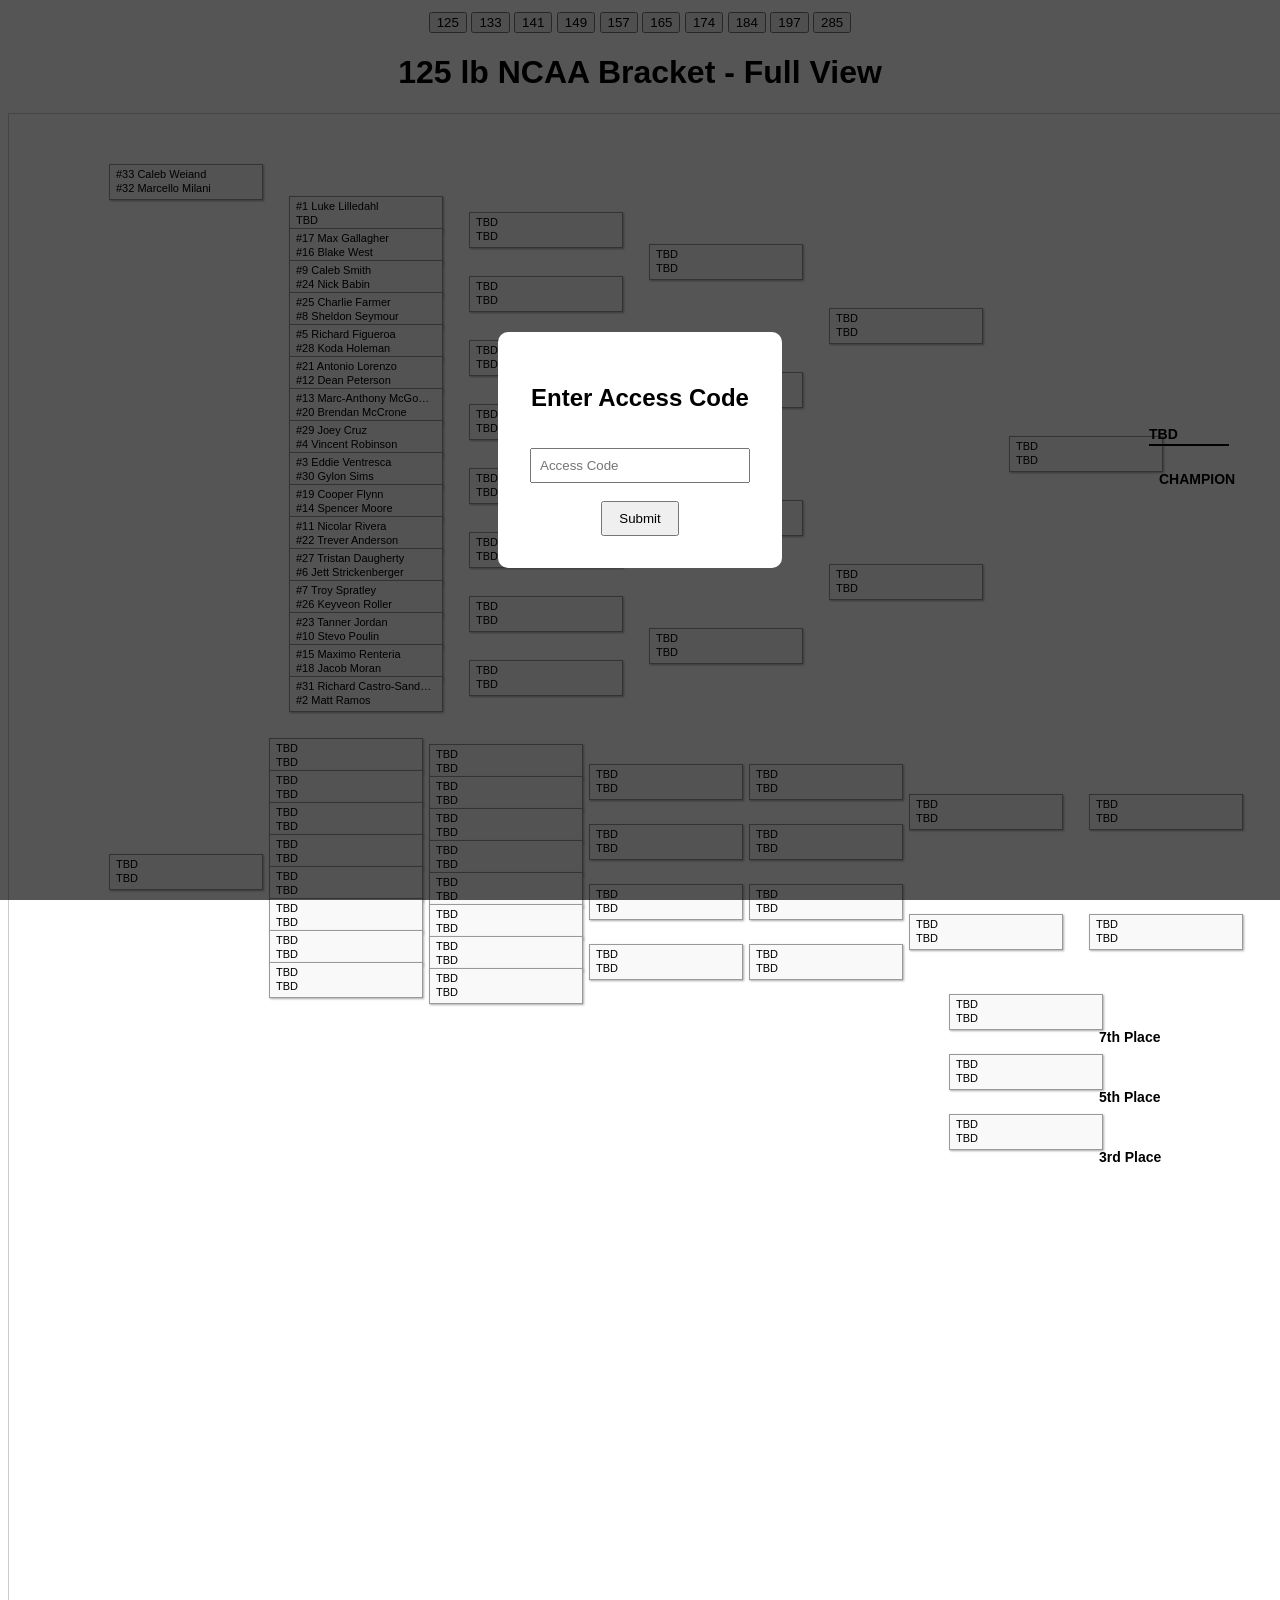
==== index.html @ 60bcccf5 "Add files via upload" ====
<!DOCTYPE html>
<html>
<head>
  <meta charset="utf-8"/>
  <title>NCAA Wrestling Bracket Viewer</title>
  <link href="style.css" rel="stylesheet"/>
  <link href="bracket.css" rel="stylesheet"/>
</head>
<body>
  <div id="weightSelector" style="text-align:center; margin: 12px 0;">
    <button data-weight="125">125</button>
    <button data-weight="133">133</button>
    <button data-weight="141">141</button>
    <button data-weight="149">149</button>
    <button data-weight="157">157</button>
    <button data-weight="165">165</button>
    <button data-weight="174">174</button>
    <button data-weight="184">184</button>
    <button data-weight="197">197</button>
    <button data-weight="285">285</button>
  </div>

  <h1 class="title" id="bracketTitle">125 lb NCAA Bracket - Full View</h1>
  <div class="bracket-grid" id="bracketGrid"></div>

<!-- PWA Setup -->
<link rel="manifest" href="./manifest.json" />
<script>
  if ('serviceWorker' in navigator) {
    navigator.serviceWorker.register('./service-worker.js');
  }
</script>


  <script src="html2pdf.bundle.min.js"></script>
  <script src="app.js"></script>

<!-- Access Lock Modal -->
<div id="accessModal" style="position:fixed;top:0;left:0;width:100%;height:100%;background:#000a;display:flex;align-items:center;justify-content:center;z-index:9999;">
  <div style="background:#fff;padding:2rem;border-radius:10px;text-align:center">
    <h2>Enter Access Code</h2>
    <input id="accessCodeInput" type="text" placeholder="Access Code" style="padding:0.5rem;margin-top:1rem;width:200px;" />
    <br><br>
    <button onclick="validateAccessCode()" style="padding:0.5rem 1rem;">Submit</button>
    <p id="accessError" style="color:red;display:none;margin-top:1rem;">Invalid Code</p>
  </div>
</div>

</body>
</html>
---- style.css ----
@media print{@page {size: landscape}}

.slot, .slotnohover { width: 80px; height: 6px; padding: 1px 3px 5px 3px; border: 1px solid #eaeaea; font: 10px Arial; background-color: #f0f0f0; margin-bottom: 2px;  }
.slot:hover { border: 1px solid #7ebee4; cursor: pointer; }
.c2, .c10 { margin-bottom: 23px }
.c3, .c9 { margin-bottom: 60px }
.c3b, .c9b { margin-top: 70px; margin-bottom: -10px }
.c4, .c8 { margin-bottom: 130px; }
.c5, .c7 { margin-top: 135px; }
.c6 { text-align: center  }
.c6 { float: left; margin-right:2px;  text-align: center  }

hr { color: #f00; border: 0; background-color: #ccc; height: 1px; width: 88px; margin-top: 3px; margin-bottom: 3px; }
.spacer15 { height: 15px; }
.spacer2 { height: 10px; }
.spacer180 { height: 155px; }

#col1 { float: left; }  
#col2, #col3, #col4, #col5, #col6, #col7, #col8, #col9, #col10, #col11 { margin-left: 5px; float: left; }
#col2, #col10 { position: relative; top:9px; }
#col3, #col9 { position: relative; top:27px; }
#col4, #col8 { position: relative; top:65px;  }
#col5, #col8 { margin-left: -65px; margin-right: 45px; z-index: 99; position: relative; }
#col8 { margin-right: 0px;}
#col7 { margin-left: 12px; position: relative; }
#col6 { margin-top: 40px; margin-left: -130px; margin-right: -100px; position: relative; top: 250px; z-index: 130; }

.vliner { border-right: 1px solid #ccc; }
.vlinel { border-left: 1px solid #ccc; }
#vlinec { background: url('../img/vlinec.gif') repeat-y center;}

.winner { border: 1px solid #999; }
.winner:hover { border: 1px solid #999; cursor: auto; }

#thetitle { font: bold 18px Arial; position: absolute; text-align: center; left: 350px; top: -10px; z-index: 101 }
#thetitle p.instruct { font: italic 11px Arial; color: #666; margin-top: -15px }
#printbtn { padding: 5px; background-color: #000; color: #fff; font: 12px Arial; width: 80px; border-radius: 5px; margin-left: auto; margin-right: auto; }
#printbtn:hover { background-color: #666; cursor: pointer; }

#firstfour { width: 885px; border-top: 1px dotted #CCC; padding-top: 5px; position: relative; z-index: 110 }
#firstfour .title { font: bold 13px Arial; text-align: center; margin: 0 0 5px 0;}
#firstfour .subtitle { font: 10px Arial; margin: 0 0 3px 4px; color: #999;}
.ffmodule { float: left; border-right: 1px dotted #ccc; padding-right: 10px; margin-right: 10px; }
.ffcol1 { float: left; }
.ffcol2 { float: left; margin: 8px 0 0 5px }

.rlabel { position: absolute; font: bold 13px Arial; color: #999;}
#r1 { top: 142px; left: 215px; }
#r2 { top: 450px; left: 215px; }
#r3 { top: 142px; left: 620px; }
#r4 { top: 450px; left: 620px; }

#c4s1 { z-index: 200; position: relative; }
#c4s2 { z-index: 201; position: relative; }
#c4s3 { z-index: 202; position: relative; }
#c4s4 { z-index: 203; position: relative; }
#c7s1 { z-index: 204; position: relative; }
#c7s2 { z-index: 205; position: relative; }
#c8s1 { z-index: 206; position: relative; }
#c8s2 { z-index: 207; position: relative; }
#c8s3 { z-index: 208; position: relative; }
#c8s4 { z-index: 209; position: relative; }

.rdate { font: 9px Arial; color: #999; margin-bottom: 3px }
/* --- MOBILE PATCH START --- */
@media (max-width: 768px) {
  #bracketGrid {
    width: 100%;
    overflow-x: auto;
    transform: scale(0.75);
    transform-origin: top left;
    padding-bottom: 100px;
  }

  .match {
    font-size: 12px !important;
    padding: 2px 4px !important;
    width: 140px !important;
  }

  .wrestler {
    padding: 4px !important;
    font-size: 12px !important;
  }

  #weightSelector {
    display: flex;
    flex-wrap: wrap;
    justify-content: center;
    position: sticky;
    top: 0;
    background-color: #fff;
    z-index: 1000;
    padding: 5px;
  }

  #thetitle {
    font-size: 16px;
    text-align: center;
    position: static;
    margin: 10px auto;
  }

  .placement-label {
    font-size: 12px !important;
  }
}
/* --- MOBILE PATCH END --- */
---- bracket.css ----
body {
  font-family: Arial, sans-serif;
}
.title {
  text-align: center;
}
.bracket-grid {
  position: relative;
  width: 1400px;
  height: 1800px;
  margin: auto;
  border: 1px solid #ccc;
}
.match {
  position: absolute;
  background: #f9f9f9;
  width: 140px;
  padding: 3px 6px;
  font-size: 11px;
  border: 1px solid #999;
  box-shadow: 1px 1px 2px #aaa;
}
.match .wrestler {
  margin-bottom: 2px;
}
.match.prelim {
  border-style: dashed;
  background: #fffbe6;
}
.match.placement {
  background: #e6f4ff;
  border-color: #0077cc;
}

.label {
  position: absolute;
  font-weight: bold;
  font-size: 12px;
}
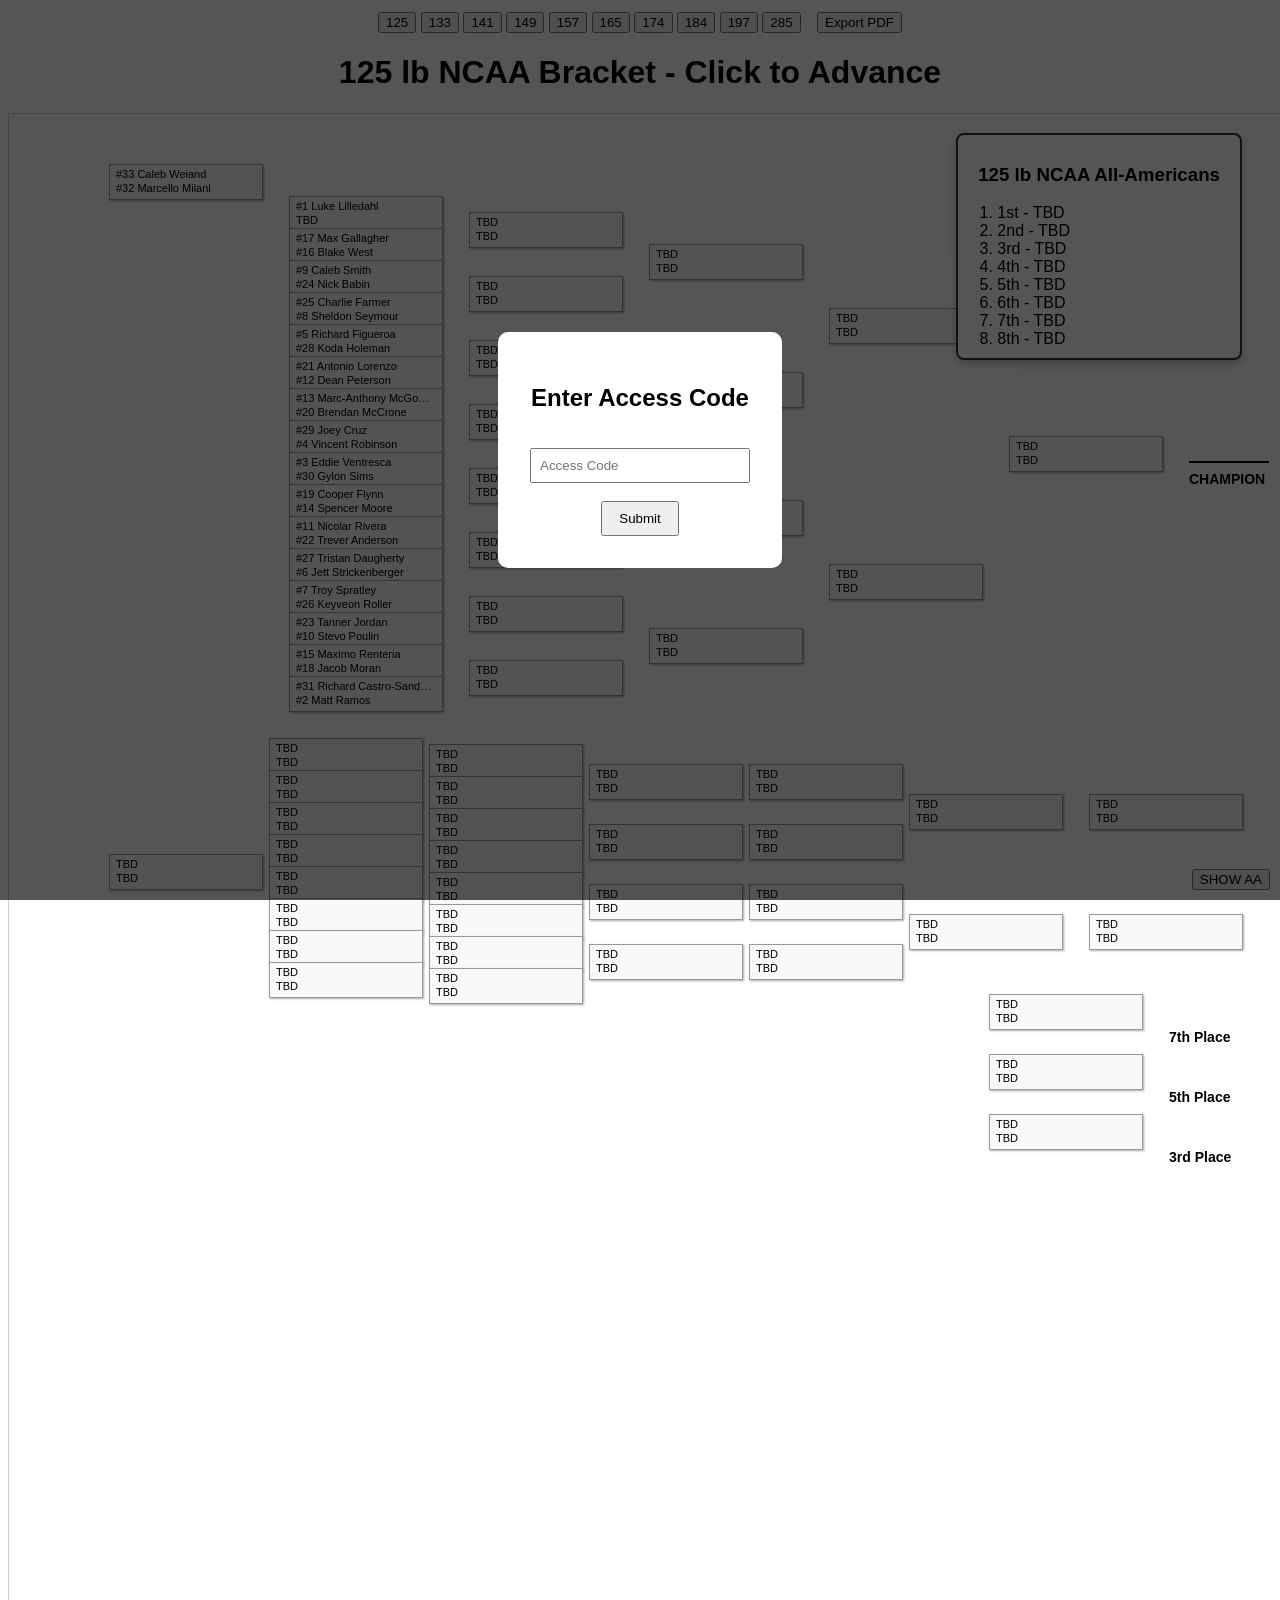
==== commit d24abe11: "Add files via upload" ====
--- a/index.html
+++ b/index.html
@@ -2,12 +2,27 @@
 <html>
 <head>
   <meta charset="utf-8"/>
+<meta name="viewport" content="width=device-width, initial-scale=1.0">
   <title>NCAA Wrestling Bracket Viewer</title>
   <link href="style.css" rel="stylesheet"/>
   <link href="bracket.css" rel="stylesheet"/>
+  <style>
+    @media print {
+      #bracketGrid {
+        width: 16.8in;
+        height: 10.5in;
+        overflow: hidden;
+      }
+      .match {
+        break-inside: avoid;
+      }
+    }
+  </style>
 </head>
 <body>
   <div id="weightSelector" style="text-align:center; margin: 12px 0;">
+<button onclick="debugAAUpdate()" style='position:fixed;bottom:10px;right:10px;z-index:9999'>SHOW AA</button>
+
     <button data-weight="125">125</button>
     <button data-weight="133">133</button>
     <button data-weight="141">141</button>
@@ -18,33 +33,94 @@
     <button data-weight="184">184</button>
     <button data-weight="197">197</button>
     <button data-weight="285">285</button>
+    <button onclick="exportBracketPDF()" style="margin-left: 12px;">Export PDF</button>
   </div>
 
   <h1 class="title" id="bracketTitle">125 lb NCAA Bracket - Full View</h1>
+  <div id="pdfWrapper" style="position: relative; width: 100%;">
   <div class="bracket-grid" id="bracketGrid"></div>
 
-<!-- PWA Setup -->
-<link rel="manifest" href="./manifest.json" />
-<script>
-  if ('serviceWorker' in navigator) {
-    navigator.serviceWorker.register('./service-worker.js');
+  <div id="allAmericanBox" style="
+    position: absolute;
+    top: 20px;
+    right: 30px;
+    background: #fff;
+    border: 2px solid #333;
+    border-radius: 8px;
+    padding: 10px 20px;
+    box-shadow: 0 4px 8px rgba(0,0,0,0.2);
+    font-family: sans-serif;
+    display: none;
+    z-index: 1000;">
+    <h3 id="aaTitle">NCAA All-Americans</h3>
+    <ol id="aaList" style="margin: 0; padding-left: 1.2rem;">
+      <li>1st - TBD</li>
+      <li>2nd - TBD</li>
+      <li>3rd - TBD</li>
+      <li>4th - TBD</li>
+      <li>5th - TBD</li>
+      <li>6th - TBD</li>
+      <li>7th - TBD</li>
+      <li>8th - TBD</li>
+    </ol>
+  </div>
+</div>
+
+
+  <!-- PWA Setup -->
+  <link rel="manifest" href="./manifest.json" />
+  <script>
+    if ('serviceWorker' in navigator) {
+      navigator.serviceWorker.register('./service-worker.js');
+    }
+  </script>
+
+  <script src="html2pdf.bundle.min.js"></script>
+  <script src="app.js"></script>
+  <script>
+  function exportBracketPDF() {
+    const pdfWrapper = document.getElementById('pdfWrapper');
+    const aaBox = document.getElementById('allAmericanBox');
+
+    // Ensure AA box is visible during export
+    const wasHidden = aaBox.style.display === 'none';
+    if (wasHidden) aaBox.style.display = 'block';
+
+    // Scale wrapper for export layout
+    pdfWrapper.style.width = '16.8in';
+    pdfWrapper.style.height = '10.5in';
+    pdfWrapper.style.transform = 'scale(0.9)';
+    pdfWrapper.style.transformOrigin = 'top left';
+
+    const opt = {
+      margin: [0, 0, 0, 0],
+      filename: document.getElementById('bracketTitle').innerText.replace(/ /g, '_') + '.pdf',
+      image: { type: 'jpeg', quality: 0.95 },
+      html2canvas: { scale: 2, useCORS: true, allowTaint: true, scrollY: 0 },
+      jsPDF: { unit: 'in', format: [17, 11], orientation: 'landscape' }
+    };
+
+    html2pdf().set(opt).from(pdfWrapper).save().then(() => {
+      // Restore original styles
+      pdfWrapper.style.transform = '';
+      pdfWrapper.style.transformOrigin = '';
+      pdfWrapper.style.width = '';
+      pdfWrapper.style.height = '';
+      if (wasHidden) aaBox.style.display = 'none';
+    });
   }
 </script>
 
 
-  <script src="html2pdf.bundle.min.js"></script>
-  <script src="app.js"></script>
-
-<!-- Access Lock Modal -->
-<div id="accessModal" style="position:fixed;top:0;left:0;width:100%;height:100%;background:#000a;display:flex;align-items:center;justify-content:center;z-index:9999;">
-  <div style="background:#fff;padding:2rem;border-radius:10px;text-align:center">
-    <h2>Enter Access Code</h2>
-    <input id="accessCodeInput" type="text" placeholder="Access Code" style="padding:0.5rem;margin-top:1rem;width:200px;" />
-    <br><br>
-    <button onclick="validateAccessCode()" style="padding:0.5rem 1rem;">Submit</button>
-    <p id="accessError" style="color:red;display:none;margin-top:1rem;">Invalid Code</p>
+  <!-- Access Lock Modal -->
+  <div id="accessModal" style="position:fixed;top:0;left:0;width:100%;height:100%;background:#000a;display:flex;align-items:center;justify-content:center;z-index:9999;">
+    <div style="background:#fff;padding:2rem;border-radius:10px;text-align:center">
+      <h2>Enter Access Code</h2>
+      <input id="accessCodeInput" type="text" placeholder="Access Code" style="padding:0.5rem;margin-top:1rem;width:200px;" />
+      <br><br>
+      <button onclick="validateAccessCode()" style="padding:0.5rem 1rem;">Submit</button>
+      <p id="accessError" style="color:red;display:none;margin-top:1rem;">Invalid Code</p>
+    </div>
   </div>
-</div>
-
 </body>
 </html>
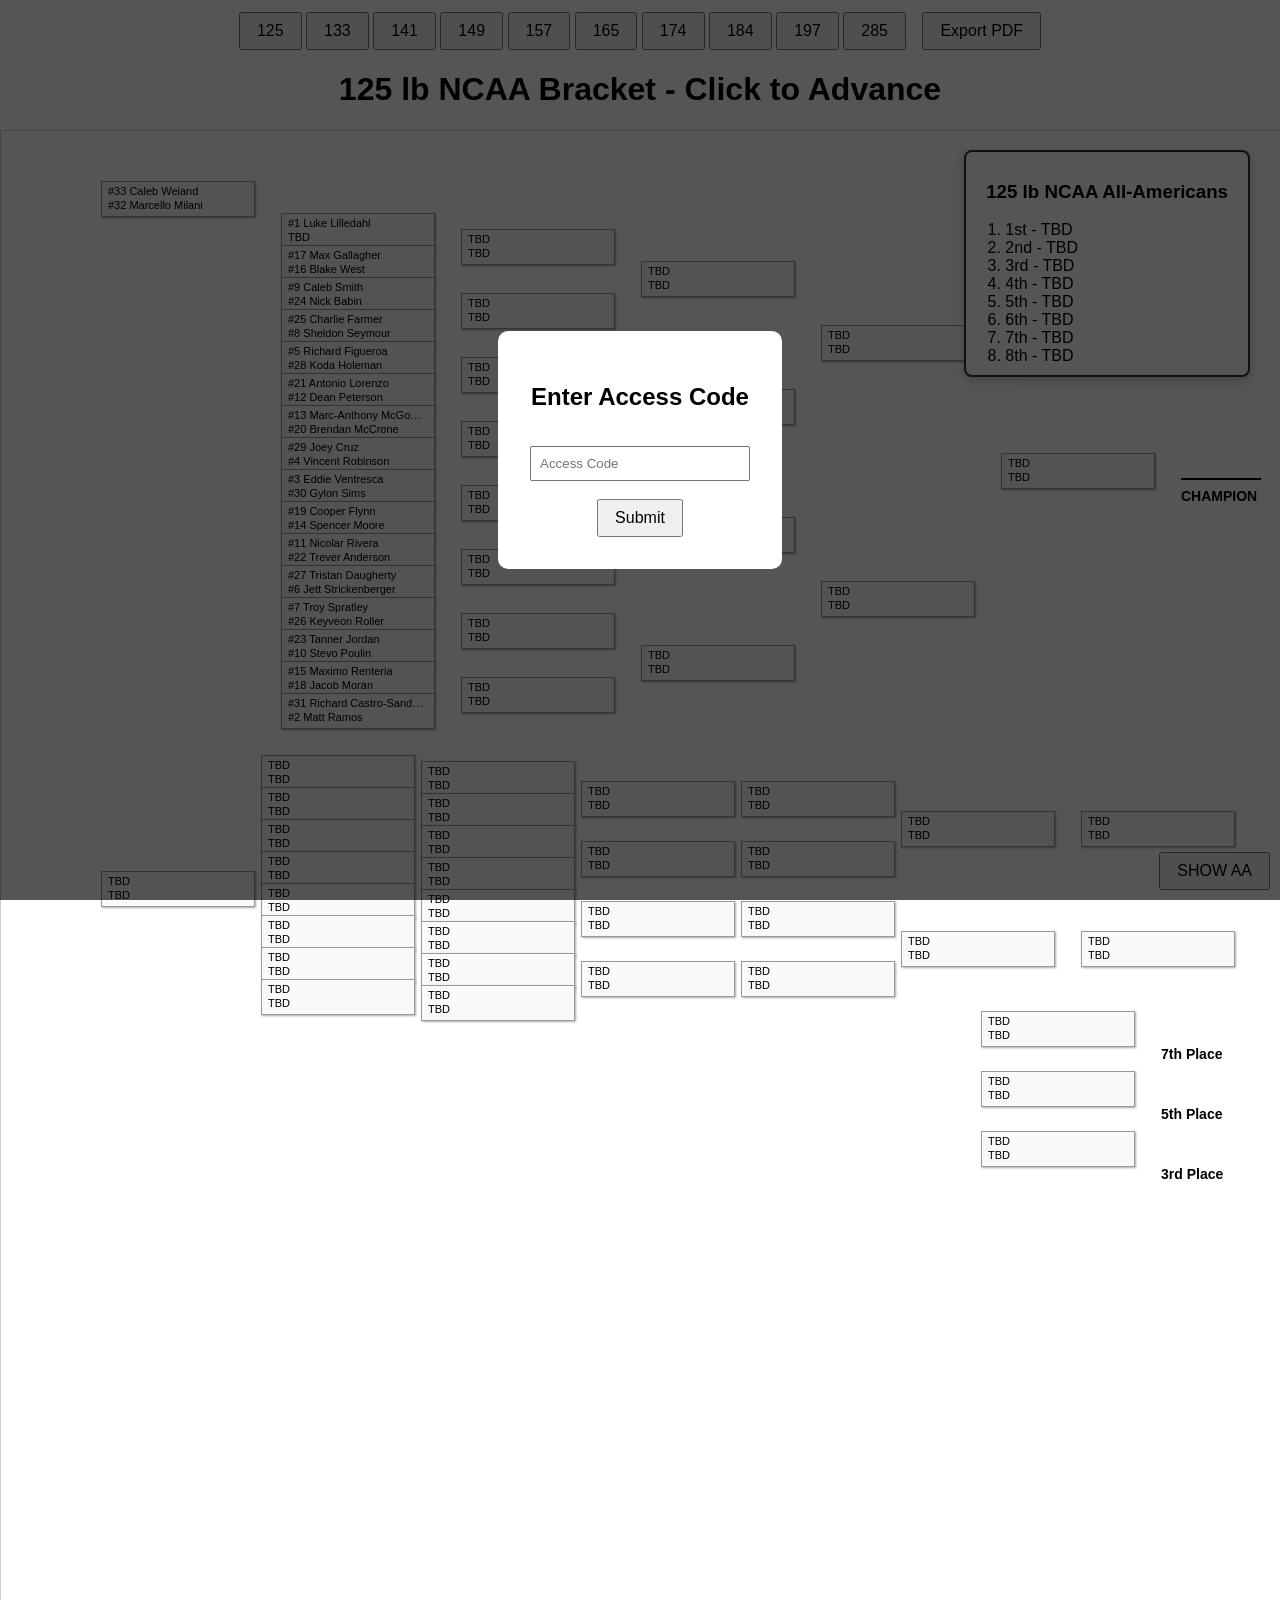
==== commit 0a7bbe6a: "Add files via upload" ====
--- a/index.html
+++ b/index.html
@@ -1,126 +1,152 @@
+
 <!DOCTYPE html>
-<html>
+<html lang="en">
 <head>
-  <meta charset="utf-8"/>
-<meta name="viewport" content="width=device-width, initial-scale=1.0">
-  <title>NCAA Wrestling Bracket Viewer</title>
-  <link href="style.css" rel="stylesheet"/>
-  <link href="bracket.css" rel="stylesheet"/>
-  <style>
-    @media print {
-      #bracketGrid {
-        width: 16.8in;
-        height: 10.5in;
-        overflow: hidden;
-      }
-      .match {
-        break-inside: avoid;
-      }
-    }
-  </style>
+    <meta charset="UTF-8">
+    <meta name="viewport" content="width=device-width, initial-scale=1.0">
+    <title>NCAA Wrestling Bracket Viewer</title>
+    <link rel="stylesheet" href="style.css">
+    <link rel="stylesheet" href="bracket.css">
+    <style>
+        @media print {
+            #bracketGrid {
+                width: 16.8in;
+                height: 10.5in;
+                overflow: hidden;
+            }
+            .match {
+                break-inside: avoid;
+            }
+        }
+        @media (max-width: 600px) {
+            body {
+                font-size: 14px;
+            }
+            .title {
+                font-size: 1.5rem;
+            }
+            button {
+                font-size: 1rem;
+                padding: 0.5rem 1rem;
+            }
+            #bracketGrid {
+                width: 100%;
+                height: auto;
+            }
+            #allAmericanBox {
+                width: 90%;
+                right: 5%;
+                top: 10px;
+                padding: 10px;
+            }
+            #accessModal div {
+                width: 90%;
+                padding: 1rem;
+            }
+            #accessCodeInput {
+                width: 100%;
+            }
+        }
+    </style>
 </head>
 <body>
-  <div id="weightSelector" style="text-align:center; margin: 12px 0;">
-<button onclick="debugAAUpdate()" style='position:fixed;bottom:10px;right:10px;z-index:9999'>SHOW AA</button>
+    <div id="weightSelector" style="text-align:center; margin: 12px 0;">
+        <button onclick="debugAAUpdate()" style='position:fixed;bottom:10px;right:10px;z-index:9999'>SHOW AA</button>
+        <button data-weight="125">125</button>
+        <button data-weight="133">133</button>
+        <button data-weight="141">141</button>
+        <button data-weight="149">149</button>
+        <button data-weight="157">157</button>
+        <button data-weight="165">165</button>
+        <button data-weight="174">174</button>
+        <button data-weight="184">184</button>
+        <button data-weight="197">197</button>
+        <button data-weight="285">285</button>
+        <button onclick="exportBracketPDF()" style="margin-left: 12px;">Export PDF</button>
+    </div>
 
-    <button data-weight="125">125</button>
-    <button data-weight="133">133</button>
-    <button data-weight="141">141</button>
-    <button data-weight="149">149</button>
-    <button data-weight="157">157</button>
-    <button data-weight="165">165</button>
-    <button data-weight="174">174</button>
-    <button data-weight="184">184</button>
-    <button data-weight="197">197</button>
-    <button data-weight="285">285</button>
-    <button onclick="exportBracketPDF()" style="margin-left: 12px;">Export PDF</button>
-  </div>
+    <h1 class="title" id="bracketTitle">125 lb NCAA Bracket - Full View</h1>
+    <div id="pdfWrapper" style="position: relative; width: 100%;">
+        <div class="bracket-grid" id="bracketGrid"></div>
+        <div id="allAmericanBox" style="
+            position: absolute;
+            top: 20px;
+            right: 30px;
+            background: #fff;
+            border: 2px solid #333;
+            border-radius: 8px;
+            padding: 10px 20px;
+            box-shadow: 0 4px 8px rgba(0,0,0,0.2);
+            font-family: sans-serif;
+            display: none;
+            z-index: 1000;">
+            <h3 id="aaTitle">NCAA All-Americans</h3>
+            <ol id="aaList" style="margin: 0; padding-left: 1.2rem;">
+                <li>1st - TBD</li>
+                <li>2nd - TBD</li>
+                <li>3rd - TBD</li>
+                <li>4th - TBD</li>
+                <li>5th - TBD</li>
+                <li>6th - TBD</li>
+                <li>7th - TBD</li>
+                <li>8th - TBD</li>
+            </ol>
+        </div>
+    </div>
 
-  <h1 class="title" id="bracketTitle">125 lb NCAA Bracket - Full View</h1>
-  <div id="pdfWrapper" style="position: relative; width: 100%;">
-  <div class="bracket-grid" id="bracketGrid"></div>
+    <!-- PWA Setup -->
+    <link rel="manifest" href="./manifest.json" />
+    <script>
+        if ('serviceWorker' in navigator) {
+            navigator.serviceWorker.register('./service-worker.js');
+        }
+    </script>
 
-  <div id="allAmericanBox" style="
-    position: absolute;
-    top: 20px;
-    right: 30px;
-    background: #fff;
-    border: 2px solid #333;
-    border-radius: 8px;
-    padding: 10px 20px;
-    box-shadow: 0 4px 8px rgba(0,0,0,0.2);
-    font-family: sans-serif;
-    display: none;
-    z-index: 1000;">
-    <h3 id="aaTitle">NCAA All-Americans</h3>
-    <ol id="aaList" style="margin: 0; padding-left: 1.2rem;">
-      <li>1st - TBD</li>
-      <li>2nd - TBD</li>
-      <li>3rd - TBD</li>
-      <li>4th - TBD</li>
-      <li>5th - TBD</li>
-      <li>6th - TBD</li>
-      <li>7th - TBD</li>
-      <li>8th - TBD</li>
-    </ol>
-  </div>
-</div>
+    <script src="html2pdf.bundle.min.js"></script>
+    <script src="app.js?v=20250529"></script>
+    <script>
+        function exportBracketPDF() {
+            const pdfWrapper = document.getElementById('pdfWrapper');
+            const aaBox = document.getElementById('allAmericanBox');
 
+            // Ensure AA box is visible during export
+            const wasHidden = aaBox.style.display === 'none';
+            if (wasHidden) aaBox.style.display = 'block';
 
-  <!-- PWA Setup -->
-  <link rel="manifest" href="./manifest.json" />
-  <script>
-    if ('serviceWorker' in navigator) {
-      navigator.serviceWorker.register('./service-worker.js');
-    }
-  </script>
+            // Scale wrapper for export layout
+            pdfWrapper.style.width = '16.8in';
+            pdfWrapper.style.height = '10.5in';
+            pdfWrapper.style.transform = 'scale(0.9)';
+            pdfWrapper.style.transformOrigin = 'top left';
 
-  <script src="html2pdf.bundle.min.js"></script>
-  <script src="app.js"></script>
-  <script>
-  function exportBracketPDF() {
-    const pdfWrapper = document.getElementById('pdfWrapper');
-    const aaBox = document.getElementById('allAmericanBox');
+            const opt = {
+                margin: [0, 0, 0, 0],
+                filename: document.getElementById('bracketTitle').innerText.replace(/ /g, '_') + '.pdf',
+                image: { type: 'jpeg', quality: 0.95 },
+                html2canvas: { scale: 2, useCORS: true, allowTaint: true, scrollY: 0 },
+                jsPDF: { unit: 'in', format: [17, 11], orientation: 'landscape' }
+            };
 
-    // Ensure AA box is visible during export
-    const wasHidden = aaBox.style.display === 'none';
-    if (wasHidden) aaBox.style.display = 'block';
+            html2pdf().set(opt).from(pdfWrapper).save().then(() => {
+                // Restore original styles
+                pdfWrapper.style.transform = '';
+                pdfWrapper.style.transformOrigin = '';
+                pdfWrapper.style.width = '';
+                pdfWrapper.style.height = '';
+                if (wasHidden) aaBox.style.display = 'none';
+            });
+        }
+    </script>
 
-    // Scale wrapper for export layout
-    pdfWrapper.style.width = '16.8in';
-    pdfWrapper.style.height = '10.5in';
-    pdfWrapper.style.transform = 'scale(0.9)';
-    pdfWrapper.style.transformOrigin = 'top left';
-
-    const opt = {
-      margin: [0, 0, 0, 0],
-      filename: document.getElementById('bracketTitle').innerText.replace(/ /g, '_') + '.pdf',
-      image: { type: 'jpeg', quality: 0.95 },
-      html2canvas: { scale: 2, useCORS: true, allowTaint: true, scrollY: 0 },
-      jsPDF: { unit: 'in', format: [17, 11], orientation: 'landscape' }
-    };
-
-    html2pdf().set(opt).from(pdfWrapper).save().then(() => {
-      // Restore original styles
-      pdfWrapper.style.transform = '';
-      pdfWrapper.style.transformOrigin = '';
-      pdfWrapper.style.width = '';
-      pdfWrapper.style.height = '';
-      if (wasHidden) aaBox.style.display = 'none';
-    });
-  }
-</script>
-
-
-  <!-- Access Lock Modal -->
-  <div id="accessModal" style="position:fixed;top:0;left:0;width:100%;height:100%;background:#000a;display:flex;align-items:center;justify-content:center;z-index:9999;">
-    <div style="background:#fff;padding:2rem;border-radius:10px;text-align:center">
-      <h2>Enter Access Code</h2>
-      <input id="accessCodeInput" type="text" placeholder="Access Code" style="padding:0.5rem;margin-top:1rem;width:200px;" />
-      <br><br>
-      <button onclick="validateAccessCode()" style="padding:0.5rem 1rem;">Submit</button>
-      <p id="accessError" style="color:red;display:none;margin-top:1rem;">Invalid Code</p>
+    <!-- Access Lock Modal -->
+    <div id="accessModal" style="position:fixed;top:0;left:0;width:100%;height:100%;background:#000a;display:flex;align-items:center;justify-content:center;z-index:9999;">
+        <div style="background:#fff;padding:2rem;border-radius:10px;text-align:center">
+            <h2>Enter Access Code</h2>
+            <input id="accessCodeInput" type="text" placeholder="Access Code" style="padding:0.5rem;margin-top:1rem;width:200px;" />
+            <br><br>
+            <button onclick="validateAccessCode()" style="padding:0.5rem 1rem;">Submit</button>
+            <p id="accessError" style="color:red;display:none;margin-top:1rem;">Invalid Code</p>
+        </div>
     </div>
-  </div>
 </body>
 </html>
--- a/style.css
+++ b/style.css
@@ -1,109 +1,69 @@
 
-@media print{@page {size: landscape}}
+body {
+    font-family: Arial, sans-serif;
+    margin: 0;
+    padding: 0;
+    box-sizing: border-box;
+}
 
-.slot, .slotnohover { width: 80px; height: 6px; padding: 1px 3px 5px 3px; border: 1px solid #eaeaea; font: 10px Arial; background-color: #f0f0f0; margin-bottom: 2px;  }
-.slot:hover { border: 1px solid #7ebee4; cursor: pointer; }
-.c2, .c10 { margin-bottom: 23px }
-.c3, .c9 { margin-bottom: 60px }
-.c3b, .c9b { margin-top: 70px; margin-bottom: -10px }
-.c4, .c8 { margin-bottom: 130px; }
-.c5, .c7 { margin-top: 135px; }
-.c6 { text-align: center  }
-.c6 { float: left; margin-right:2px;  text-align: center  }
+.container {
+    display: flex;
+    flex-direction: column;
+    align-items: center;
+    width: 100%;
+    padding: 1rem;
+}
 
-hr { color: #f00; border: 0; background-color: #ccc; height: 1px; width: 88px; margin-top: 3px; margin-bottom: 3px; }
-.spacer15 { height: 15px; }
-.spacer2 { height: 10px; }
-.spacer180 { height: 155px; }
+header, main, footer {
+    width: 100%;
+    max-width: 1200px;
+    margin: 0 auto;
+    padding: 1rem;
+}
 
-#col1 { float: left; }  
-#col2, #col3, #col4, #col5, #col6, #col7, #col8, #col9, #col10, #col11 { margin-left: 5px; float: left; }
-#col2, #col10 { position: relative; top:9px; }
-#col3, #col9 { position: relative; top:27px; }
-#col4, #col8 { position: relative; top:65px;  }
-#col5, #col8 { margin-left: -65px; margin-right: 45px; z-index: 99; position: relative; }
-#col8 { margin-right: 0px;}
-#col7 { margin-left: 12px; position: relative; }
-#col6 { margin-top: 40px; margin-left: -130px; margin-right: -100px; position: relative; top: 250px; z-index: 130; }
+header h1 {
+    font-size: 2rem;
+    text-align: center;
+}
 
-.vliner { border-right: 1px solid #ccc; }
-.vlinel { border-left: 1px solid #ccc; }
-#vlinec { background: url('../img/vlinec.gif') repeat-y center;}
+main {
+    display: flex;
+    flex-direction: column;
+    align-items: center;
+}
 
-.winner { border: 1px solid #999; }
-.winner:hover { border: 1px solid #999; cursor: auto; }
+.bracket {
+    width: 100%;
+    margin-bottom: 2rem;
+}
 
-#thetitle { font: bold 18px Arial; position: absolute; text-align: center; left: 350px; top: -10px; z-index: 101 }
-#thetitle p.instruct { font: italic 11px Arial; color: #666; margin-top: -15px }
-#printbtn { padding: 5px; background-color: #000; color: #fff; font: 12px Arial; width: 80px; border-radius: 5px; margin-left: auto; margin-right: auto; }
-#printbtn:hover { background-color: #666; cursor: pointer; }
+.controls {
+    display: flex;
+    gap: 1rem;
+}
 
-#firstfour { width: 885px; border-top: 1px dotted #CCC; padding-top: 5px; position: relative; z-index: 110 }
-#firstfour .title { font: bold 13px Arial; text-align: center; margin: 0 0 5px 0;}
-#firstfour .subtitle { font: 10px Arial; margin: 0 0 3px 4px; color: #999;}
-.ffmodule { float: left; border-right: 1px dotted #ccc; padding-right: 10px; margin-right: 10px; }
-.ffcol1 { float: left; }
-.ffcol2 { float: left; margin: 8px 0 0 5px }
+button {
+    font-size: 1rem;
+    padding: 0.5rem 1rem;
+    cursor: pointer;
+}
 
-.rlabel { position: absolute; font: bold 13px Arial; color: #999;}
-#r1 { top: 142px; left: 215px; }
-#r2 { top: 450px; left: 215px; }
-#r3 { top: 142px; left: 620px; }
-#r4 { top: 450px; left: 620px; }
+footer p {
+    text-align: center;
+    font-size: 0.875rem;
+}
 
-#c4s1 { z-index: 200; position: relative; }
-#c4s2 { z-index: 201; position: relative; }
-#c4s3 { z-index: 202; position: relative; }
-#c4s4 { z-index: 203; position: relative; }
-#c7s1 { z-index: 204; position: relative; }
-#c7s2 { z-index: 205; position: relative; }
-#c8s1 { z-index: 206; position: relative; }
-#c8s2 { z-index: 207; position: relative; }
-#c8s3 { z-index: 208; position: relative; }
-#c8s4 { z-index: 209; position: relative; }
+@media (max-width: 600px) {
+    header h1 {
+        font-size: 1.5rem;
+    }
 
-.rdate { font: 9px Arial; color: #999; margin-bottom: 3px }
-/* --- MOBILE PATCH START --- */
-@media (max-width: 768px) {
-  #bracketGrid {
-    width: 100%;
-    overflow-x: auto;
-    transform: scale(0.75);
-    transform-origin: top left;
-    padding-bottom: 100px;
-  }
+    button {
+        font-size: 0.875rem;
+        padding: 0.5rem;
+    }
 
-  .match {
-    font-size: 12px !important;
-    padding: 2px 4px !important;
-    width: 140px !important;
-  }
-
-  .wrestler {
-    padding: 4px !important;
-    font-size: 12px !important;
-  }
-
-  #weightSelector {
-    display: flex;
-    flex-wrap: wrap;
-    justify-content: center;
-    position: sticky;
-    top: 0;
-    background-color: #fff;
-    z-index: 1000;
-    padding: 5px;
-  }
-
-  #thetitle {
-    font-size: 16px;
-    text-align: center;
-    position: static;
-    margin: 10px auto;
-  }
-
-  .placement-label {
-    font-size: 12px !important;
-  }
+    footer p {
+        font-size: 0.75rem;
+    }
 }
-/* --- MOBILE PATCH END --- */
--- a/bracket.css
+++ b/bracket.css
@@ -38,3 +38,34 @@
   font-weight: bold;
   font-size: 12px;
 }
+.allAmericanBlock {
+  position: absolute;
+  top: 20px;
+  right: 40px;
+  width: 220px;
+  background: #fff;
+  border: 2px solid #000;
+  box-shadow: 4px 4px 10px rgba(0,0,0,0.1);
+  padding: 1rem;
+  border-radius: 8px;
+  font-family: sans-serif;
+  z-index: 100;
+}
+
+.aaTitle {
+  font-weight: bold;
+  margin-bottom: 10px;
+  text-align: center;
+}
+
+.aaList {
+  list-style: none;
+  padding: 0;
+  margin: 0;
+}
+
+.aaList li {
+  padding: 4px 0;
+  border-bottom: 1px dashed #ccc;
+}
+
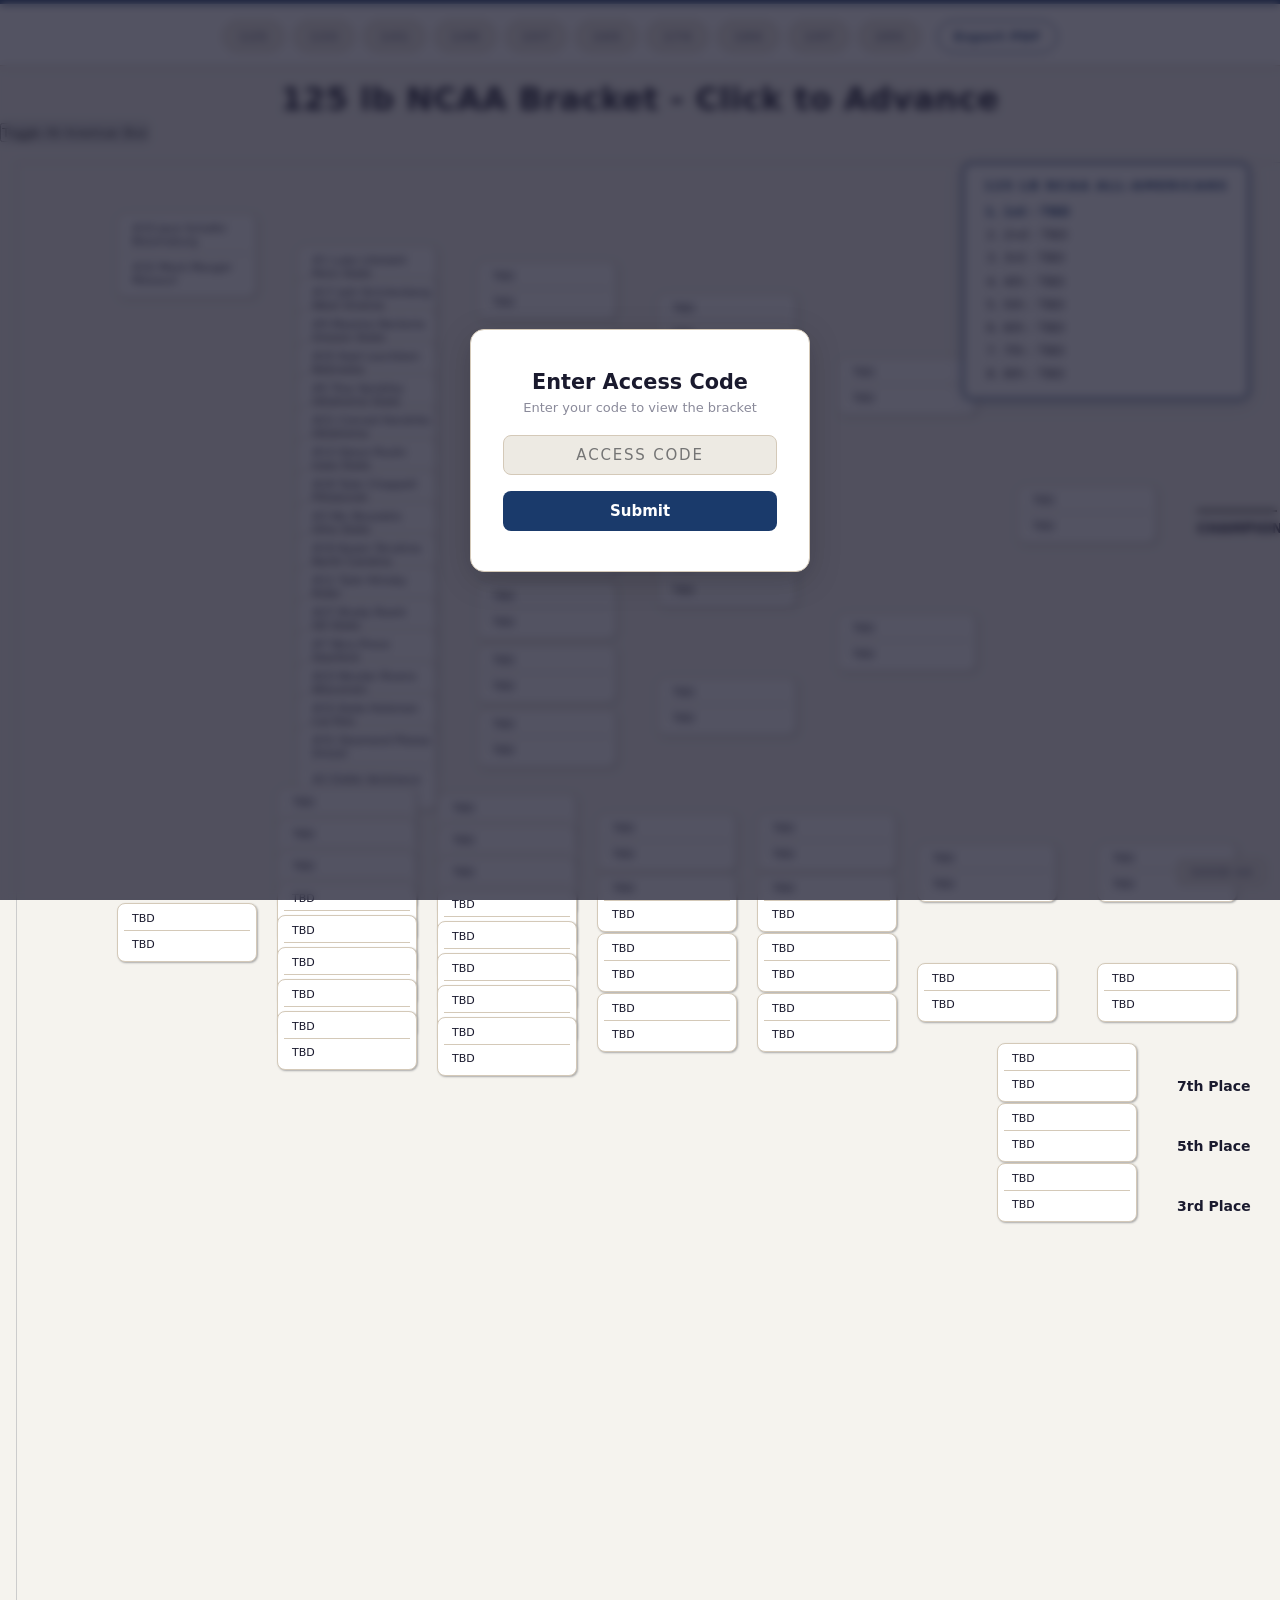
==== commit 0e7cb454: "Refactor HTML and update CSS styles Refactor HTML structure and improve styling for various elements" ====
--- a/index.html
+++ b/index.html
@@ -1,4 +1,3 @@
-
 <!DOCTYPE html>
 <html lang="en">
 <head>
@@ -8,50 +7,430 @@
     <link rel="stylesheet" href="style.css">
     <link rel="stylesheet" href="bracket.css">
     <style>
+        /* ── RESET & BASE ── */
+        *, *::before, *::after { box-sizing: border-box; margin: 0; padding: 0; }
+
+        :root {
+            --bg:         #F5F3EE;
+            --surface:    #EDEAE3;
+            --card:       #FFFFFF;
+            --border:     #D4C9B8;
+            --accent:     #1A3A6B;
+            --accent-dim: #122850;
+            --accent-lt:  #E8EDF5;
+            --text:       #1A1A2E;
+            --muted:      #8A8A9A;
+            --red:        #A32D2D;
+            --win-bg:     #EAF3DE;
+            --win-text:   #3B6D11;
+            --loss-bg:    #F0F0F5;
+            --loss-text:  #5A5A6E;
+        }
+
+        html, body {
+            min-height: 100vh;
+            background: var(--bg);
+            color: var(--text);
+            font-family: 'Segoe UI', system-ui, -apple-system, sans-serif;
+        }
+
+        /* ── TOP ACCENT BAR ── */
+        body::before {
+            content: '';
+            display: block;
+            width: 100%;
+            height: 4px;
+            background: var(--accent);
+        }
+
+        /* ── PAGE TITLE ── */
+        .title {
+            font-size: clamp(1.4rem, 3vw, 2rem);
+            font-weight: 700;
+            color: var(--text);
+            text-align: center;
+            padding: 14px 24px 4px;
+            letter-spacing: .01em;
+        }
+
+        /* ── WEIGHT SELECTOR BAR ── */
+        #weightSelector {
+            display: flex;
+            align-items: center;
+            justify-content: center;
+            flex-wrap: wrap;
+            gap: 8px;
+            padding: 16px 24px 12px;
+            border-bottom: 1.5px solid var(--border);
+            background: var(--card);
+            position: sticky;
+            top: 0;
+            z-index: 50;
+            box-shadow: 0 2px 8px rgba(0,0,0,.06);
+        }
+
+        #weightSelector button {
+            font-family: inherit;
+            font-size: 13px;
+            font-weight: 600;
+            letter-spacing: .04em;
+            padding: 8px 16px;
+            border-radius: 999px;
+            border: 1.5px solid var(--border);
+            background: var(--surface);
+            color: var(--muted);
+            cursor: pointer;
+            transition: all .18s;
+        }
+
+        #weightSelector button:hover {
+            border-color: var(--accent);
+            color: var(--accent);
+            background: var(--accent-lt);
+        }
+
+        #weightSelector button.active,
+        #weightSelector button[data-active="true"] {
+            background: var(--accent);
+            color: #fff;
+            border-color: var(--accent);
+        }
+
+        /* Export + Debug buttons */
+        #weightSelector button[onclick*="exportBracket"],
+        #weightSelector button[onclick*="exportBracketPDF"] {
+            background: var(--card);
+            color: var(--accent);
+            border-color: var(--accent);
+            margin-left: 8px;
+        }
+
+        #weightSelector button[onclick*="exportBracket"]:hover,
+        #weightSelector button[onclick*="exportBracketPDF"]:hover {
+            background: var(--accent);
+            color: #fff;
+        }
+
+        /* Debug SHOW AA button (fixed) */
+        button[onclick*="debugAAUpdate"] {
+            position: fixed !important;
+            bottom: 14px;
+            right: 14px;
+            z-index: 9999;
+            font-size: 11px !important;
+            padding: 6px 12px !important;
+            border-radius: 6px !important;
+            background: var(--surface) !important;
+            border: 1.5px solid var(--border) !important;
+            color: var(--muted) !important;
+            cursor: pointer;
+        }
+
+        /* ── BRACKET WRAPPER ── */
+        #pdfWrapper {
+            position: relative;
+            width: 100%;
+            overflow-x: auto;
+            padding: 20px 16px 40px;
+        }
+
+        /* ── BRACKET GRID (app.js builds this) ── */
+        .bracket-grid {
+            display: flex;
+            gap: 0;
+            min-width: max-content;
+        }
+
+        /* ── MATCH BOXES ──
+           Two-line layout: seed+name / team
+           app.js likely creates .match and .wrestler elements;
+           we style them here generically. ── */
+
+        .match {
+            background: var(--card);
+            border: 1.5px solid var(--border);
+            border-radius: 8px;
+            overflow: hidden;
+            transition: border-color .15s, box-shadow .15s;
+            break-inside: avoid;
+        }
+
+        .match:hover {
+            border-color: var(--accent);
+            box-shadow: 0 2px 10px rgba(26,58,107,.1);
+        }
+
+        /* Each wrestler row inside a match */
+        .wrestler,
+        .match-wrestler,
+        .bout-wrestler {
+            display: flex;
+            flex-direction: column;
+            padding: 5px 8px;
+            border-bottom: 1px solid var(--border);
+            min-width: 0;
+        }
+
+        .wrestler:last-child,
+        .match-wrestler:last-child,
+        .bout-wrestler:last-child {
+            border-bottom: none;
+        }
+
+        /* Seed + Name line */
+        .wrestler-name,
+        .match-name,
+        .bout-name {
+            display: flex;
+            align-items: baseline;
+            gap: 5px;
+            font-size: 12px;
+            font-weight: 600;
+            color: var(--text);
+            white-space: nowrap;
+            overflow: hidden;
+            text-overflow: ellipsis;
+            line-height: 1.3;
+        }
+
+        /* Seed bubble */
+        .wrestler-seed,
+        .seed,
+        .match-seed {
+            display: inline-flex;
+            align-items: center;
+            justify-content: center;
+            min-width: 18px;
+            height: 18px;
+            border-radius: 4px;
+            background: var(--accent-lt);
+            color: var(--accent);
+            font-size: 10px;
+            font-weight: 700;
+            padding: 0 3px;
+            flex-shrink: 0;
+            line-height: 1;
+        }
+
+        /* Team name line */
+        .wrestler-team,
+        .match-team,
+        .bout-team,
+        .team-name {
+            font-size: 10px;
+            color: var(--muted);
+            font-weight: 400;
+            white-space: nowrap;
+            overflow: hidden;
+            text-overflow: ellipsis;
+            line-height: 1.3;
+            margin-top: 1px;
+            padding-left: 23px; /* indent to align under name, past seed bubble */
+        }
+
+        /* Winner highlight */
+        .wrestler.winner,
+        .match-wrestler.winner,
+        .bout-wrestler.winner {
+            background: var(--win-bg);
+        }
+
+        .wrestler.winner .wrestler-name,
+        .match-wrestler.winner .match-name,
+        .bout-wrestler.winner .bout-name {
+            color: var(--win-text);
+        }
+
+        .wrestler.winner .wrestler-seed,
+        .match-wrestler.winner .match-seed {
+            background: rgba(59,109,17,.15);
+            color: var(--win-text);
+        }
+
+        /* Loser / eliminated */
+        .wrestler.loser,
+        .match-wrestler.loser {
+            opacity: .55;
+        }
+
+        /* ── ROUND HEADERS ── */
+        .round-header,
+        .round-label {
+            font-size: 10px;
+            font-weight: 700;
+            letter-spacing: .14em;
+            text-transform: uppercase;
+            color: var(--muted);
+            text-align: center;
+            padding: 8px 4px 10px;
+        }
+
+        /* ── ALL-AMERICANS BOX ── */
+        #allAmericanBox {
+            position: absolute;
+            top: 20px;
+            right: 30px;
+            background: var(--card);
+            border: 2px solid var(--accent);
+            border-radius: 10px;
+            padding: 14px 20px;
+            box-shadow: 0 4px 16px rgba(26,58,107,.15);
+            font-family: inherit;
+            display: none;
+            z-index: 1000;
+            min-width: 200px;
+        }
+
+        #aaTitle {
+            font-size: 13px;
+            font-weight: 700;
+            letter-spacing: .08em;
+            text-transform: uppercase;
+            color: var(--accent);
+            margin-bottom: 10px;
+        }
+
+        #aaList {
+            margin: 0;
+            padding-left: 1.2rem;
+            display: flex;
+            flex-direction: column;
+            gap: 5px;
+        }
+
+        #aaList li {
+            font-size: 13px;
+            color: var(--text);
+            line-height: 1.4;
+        }
+
+        #aaList li:first-child {
+            font-weight: 700;
+            color: var(--accent);
+        }
+
+        /* ── ACCESS MODAL ── */
+        #accessModal {
+            position: fixed;
+            top: 0; left: 0;
+            width: 100%; height: 100%;
+            background: rgba(26,26,46,.75);
+            display: flex;
+            align-items: center;
+            justify-content: center;
+            z-index: 9999;
+            backdrop-filter: blur(4px);
+        }
+
+        #accessModal > div {
+            background: var(--card);
+            padding: 2.5rem 2rem;
+            border-radius: 14px;
+            text-align: center;
+            border: 1.5px solid var(--border);
+            box-shadow: 0 8px 32px rgba(0,0,0,.18);
+            width: 340px;
+            max-width: 90vw;
+        }
+
+        #accessModal h2 {
+            font-size: 1.3rem;
+            font-weight: 700;
+            color: var(--text);
+            margin-bottom: 6px;
+        }
+
+        #accessModal p.subtitle {
+            font-size: 13px;
+            color: var(--muted);
+            margin-bottom: 20px;
+        }
+
+        #accessCodeInput {
+            width: 100%;
+            padding: 10px 14px;
+            border: 1.5px solid var(--border);
+            border-radius: 8px;
+            font-size: 15px;
+            font-family: inherit;
+            color: var(--text);
+            background: var(--surface);
+            text-align: center;
+            letter-spacing: .12em;
+            transition: border-color .2s, box-shadow .2s;
+        }
+
+        #accessCodeInput:focus {
+            outline: none;
+            border-color: var(--accent);
+            box-shadow: 0 0 0 3px rgba(26,58,107,.12);
+        }
+
+        #accessModal button {
+            margin-top: 16px;
+            width: 100%;
+            padding: 11px;
+            background: var(--accent);
+            color: #fff;
+            border: none;
+            border-radius: 8px;
+            font-size: 15px;
+            font-weight: 600;
+            font-family: inherit;
+            cursor: pointer;
+            transition: background .18s;
+        }
+
+        #accessModal button:hover {
+            background: var(--accent-dim);
+        }
+
+        #accessError {
+            color: var(--red);
+            font-size: 13px;
+            margin-top: 10px;
+            display: none;
+        }
+
+        /* ── SCROLLBAR ── */
+        ::-webkit-scrollbar { width: 6px; height: 6px; }
+        ::-webkit-scrollbar-track { background: var(--bg); }
+        ::-webkit-scrollbar-thumb { background: var(--border); border-radius: 3px; }
+        ::-webkit-scrollbar-thumb:hover { background: var(--accent); }
+
+        /* ── PRINT ── */
         @media print {
-            #bracketGrid {
+            body::before { display: none; }
+            #weightSelector { display: none; }
+            #pdfWrapper {
                 width: 16.8in;
                 height: 10.5in;
                 overflow: hidden;
+                padding: 0;
             }
-            .match {
-                break-inside: avoid;
-            }
-        }
+            .match { break-inside: avoid; }
+            #accessModal { display: none !important; }
+        }
+
+        /* ── MOBILE ── */
         @media (max-width: 600px) {
-            body {
-                font-size: 14px;
-            }
-            .title {
-                font-size: 1.5rem;
-            }
-            button {
-                font-size: 1rem;
-                padding: 0.5rem 1rem;
-            }
-            #bracketGrid {
-                width: 100%;
-                height: auto;
-            }
+            body { font-size: 14px; }
+            .title { font-size: 1.3rem; padding: 12px 16px 4px; }
+            #weightSelector { gap: 6px; padding: 12px 16px; }
+            #weightSelector button { padding: 6px 12px; font-size: 12px; }
+            #pdfWrapper { padding: 12px 8px 32px; }
             #allAmericanBox {
                 width: 90%;
                 right: 5%;
                 top: 10px;
-                padding: 10px;
-            }
-            #accessModal div {
-                width: 90%;
-                padding: 1rem;
-            }
-            #accessCodeInput {
-                width: 100%;
+                padding: 10px 14px;
             }
         }
     </style>
 </head>
 <body>
-    <div id="weightSelector" style="text-align:center; margin: 12px 0;">
-        <button onclick="debugAAUpdate()" style='position:fixed;bottom:10px;right:10px;z-index:9999'>SHOW AA</button>
+    <div id="weightSelector">
+        <button onclick="debugAAUpdate()" style="">SHOW AA</button>
         <button data-weight="125">125</button>
         <button data-weight="133">133</button>
         <button data-weight="141">141</button>
@@ -62,26 +441,16 @@
         <button data-weight="184">184</button>
         <button data-weight="197">197</button>
         <button data-weight="285">285</button>
-        <button onclick="exportBracketPDF()" style="margin-left: 12px;">Export PDF</button>
+        <button onclick="exportBracketPDF()" style="">Export PDF</button>
     </div>
 
     <h1 class="title" id="bracketTitle">125 lb NCAA Bracket - Full View</h1>
+
     <div id="pdfWrapper" style="position: relative; width: 100%;">
         <div class="bracket-grid" id="bracketGrid"></div>
-        <div id="allAmericanBox" style="
-            position: absolute;
-            top: 20px;
-            right: 30px;
-            background: #fff;
-            border: 2px solid #333;
-            border-radius: 8px;
-            padding: 10px 20px;
-            box-shadow: 0 4px 8px rgba(0,0,0,0.2);
-            font-family: sans-serif;
-            display: none;
-            z-index: 1000;">
+        <div id="allAmericanBox">
             <h3 id="aaTitle">NCAA All-Americans</h3>
-            <ol id="aaList" style="margin: 0; padding-left: 1.2rem;">
+            <ol id="aaList">
                 <li>1st - TBD</li>
                 <li>2nd - TBD</li>
                 <li>3rd - TBD</li>
@@ -104,16 +473,15 @@
 
     <script src="html2pdf.bundle.min.js"></script>
     <script src="app.js?v=20250529"></script>
+
     <script>
         function exportBracketPDF() {
             const pdfWrapper = document.getElementById('pdfWrapper');
             const aaBox = document.getElementById('allAmericanBox');
 
-            // Ensure AA box is visible during export
             const wasHidden = aaBox.style.display === 'none';
             if (wasHidden) aaBox.style.display = 'block';
 
-            // Scale wrapper for export layout
             pdfWrapper.style.width = '16.8in';
             pdfWrapper.style.height = '10.5in';
             pdfWrapper.style.transform = 'scale(0.9)';
@@ -128,7 +496,6 @@
             };
 
             html2pdf().set(opt).from(pdfWrapper).save().then(() => {
-                // Restore original styles
                 pdfWrapper.style.transform = '';
                 pdfWrapper.style.transformOrigin = '';
                 pdfWrapper.style.width = '';
@@ -139,13 +506,13 @@
     </script>
 
     <!-- Access Lock Modal -->
-    <div id="accessModal" style="position:fixed;top:0;left:0;width:100%;height:100%;background:#000a;display:flex;align-items:center;justify-content:center;z-index:9999;">
-        <div style="background:#fff;padding:2rem;border-radius:10px;text-align:center">
+    <div id="accessModal">
+        <div>
             <h2>Enter Access Code</h2>
-            <input id="accessCodeInput" type="text" placeholder="Access Code" style="padding:0.5rem;margin-top:1rem;width:200px;" />
-            <br><br>
-            <button onclick="validateAccessCode()" style="padding:0.5rem 1rem;">Submit</button>
-            <p id="accessError" style="color:red;display:none;margin-top:1rem;">Invalid Code</p>
+            <p class="subtitle">Enter your code to view the bracket</p>
+            <input id="accessCodeInput" type="text" placeholder="ACCESS CODE" />
+            <button onclick="validateAccessCode()">Submit</button>
+            <p id="accessError">Invalid code — please try again.</p>
         </div>
     </div>
 </body>
--- a/style.css
+++ b/style.css
@@ -1,69 +1,29 @@
 
-body {
-    font-family: Arial, sans-serif;
-    margin: 0;
-    padding: 0;
-    box-sizing: border-box;
-}
-
-.container {
-    display: flex;
-    flex-direction: column;
-    align-items: center;
-    width: 100%;
-    padding: 1rem;
-}
-
-header, main, footer {
-    width: 100%;
-    max-width: 1200px;
-    margin: 0 auto;
-    padding: 1rem;
-}
-
-header h1 {
-    font-size: 2rem;
-    text-align: center;
-}
-
-main {
-    display: flex;
-    flex-direction: column;
-    align-items: center;
-}
-
-.bracket {
-    width: 100%;
-    margin-bottom: 2rem;
-}
-
-.controls {
-    display: flex;
-    gap: 1rem;
-}
-
-button {
-    font-size: 1rem;
-    padding: 0.5rem 1rem;
-    cursor: pointer;
-}
-
-footer p {
-    text-align: center;
-    font-size: 0.875rem;
+@media print {
+  #bracketGrid {
+    width: 16.8in;
+    height: 10.5in;
+    overflow: hidden;
+  }
+  .match {
+    break-inside: avoid;
+  }
 }
 
 @media (max-width: 600px) {
-    header h1 {
-        font-size: 1.5rem;
-    }
-
-    button {
-        font-size: 0.875rem;
-        padding: 0.5rem;
-    }
-
-    footer p {
-        font-size: 0.75rem;
-    }
+  #allAmericanBox {
+    position: static;
+    margin-top: 20px;
+    width: 100%;
+  }
+  #toggleAABox {
+    display: block;
+    margin: 10px auto;
+    padding: 10px;
+    background: #333;
+    color: #fff;
+    border: none;
+    border-radius: 5px;
+    cursor: pointer;
+  }
 }
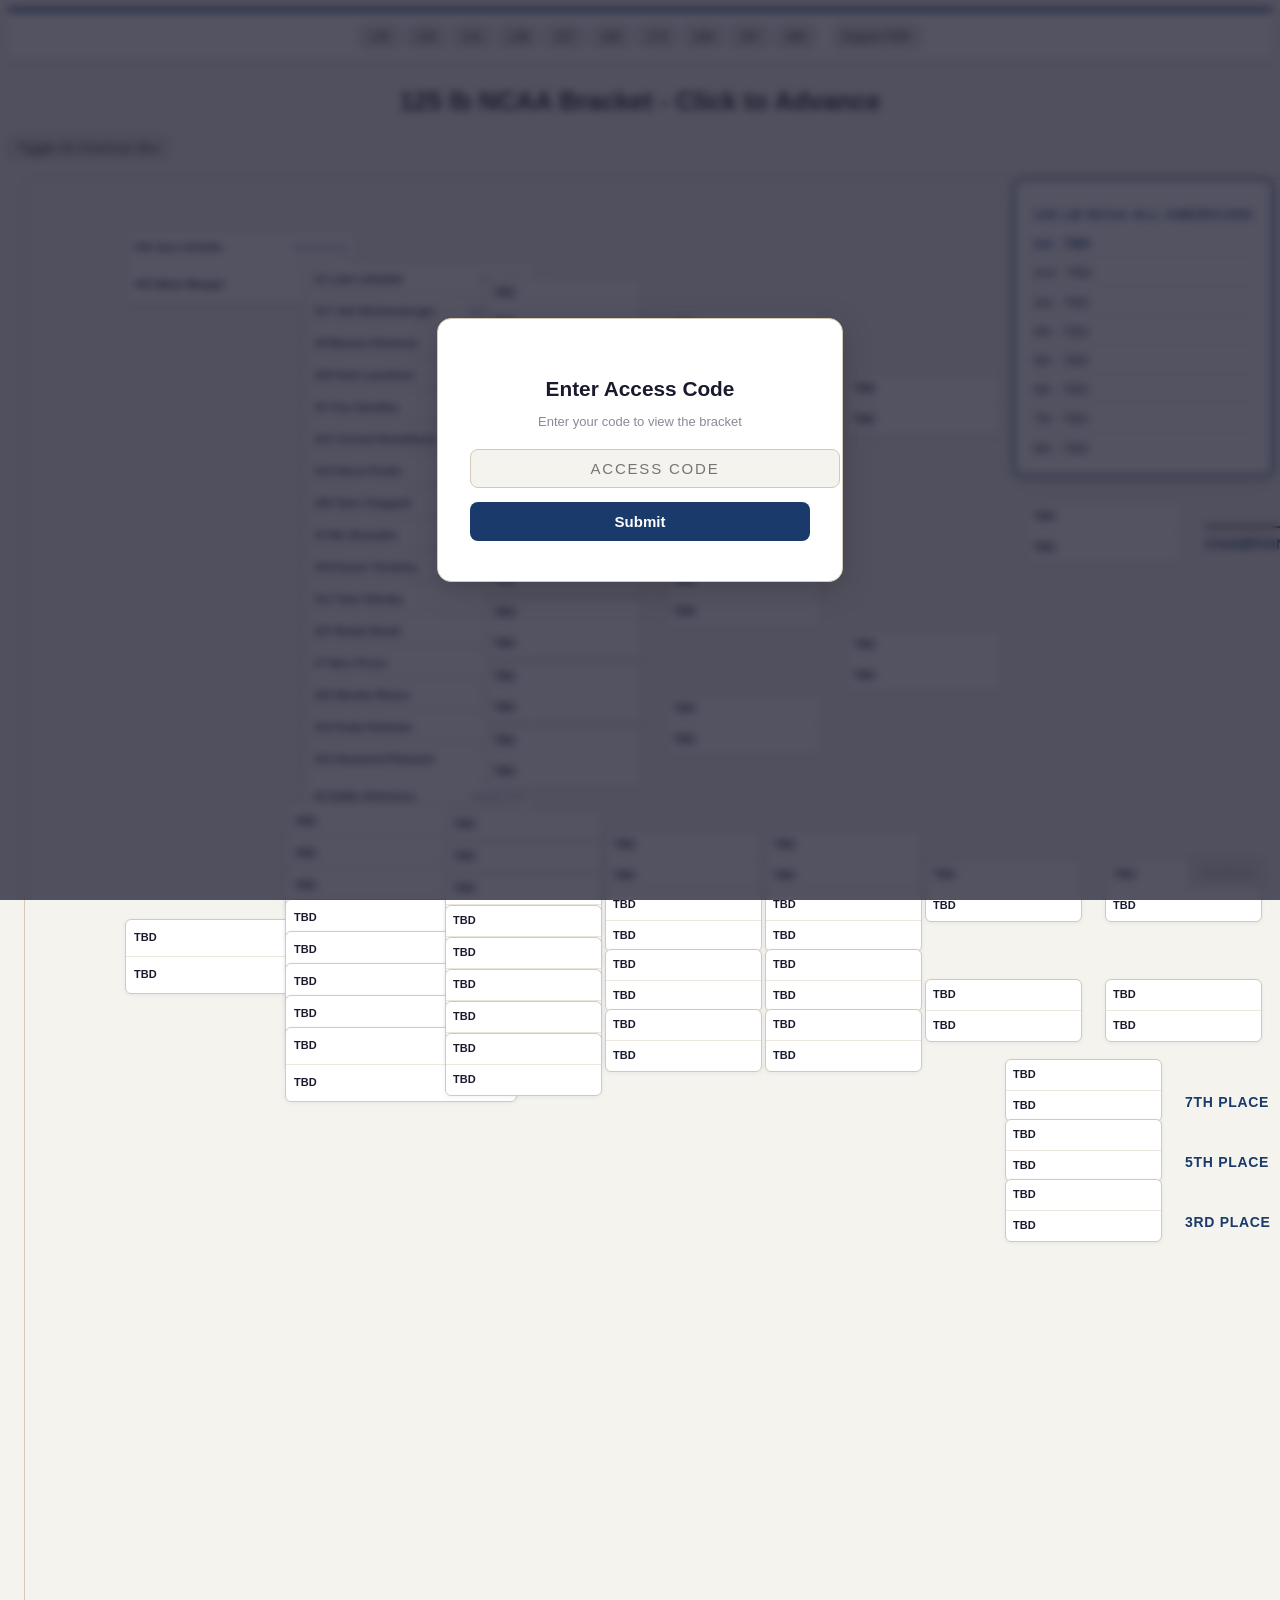
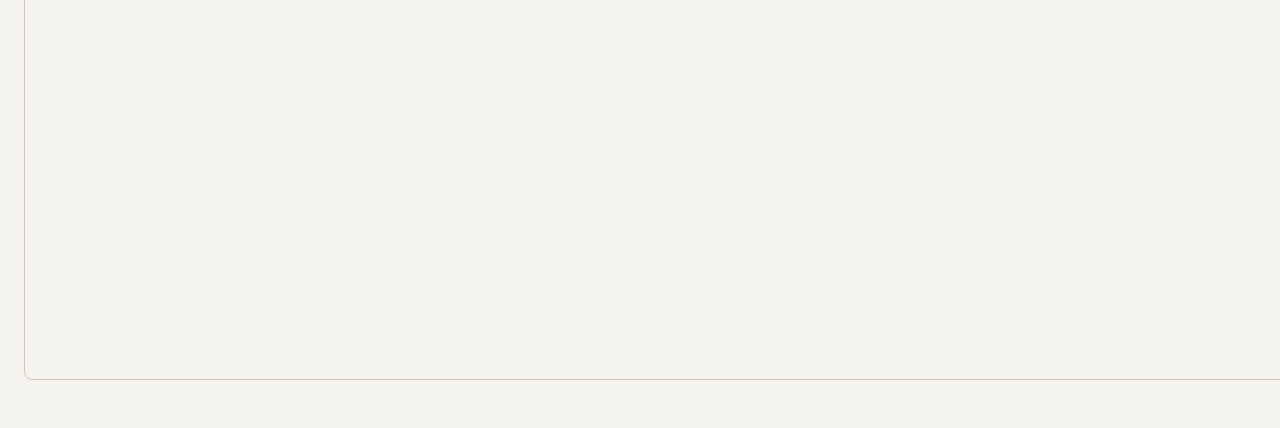
==== commit 07499cf9: "Refactor styles and update HTML structure Refactor CSS styles and update HTML structure for better l" ====
--- a/index.html
+++ b/index.html
@@ -7,430 +7,33 @@
     <link rel="stylesheet" href="style.css">
     <link rel="stylesheet" href="bracket.css">
     <style>
-        /* ── RESET & BASE ── */
-        *, *::before, *::after { box-sizing: border-box; margin: 0; padding: 0; }
-
-        :root {
-            --bg:         #F5F3EE;
-            --surface:    #EDEAE3;
-            --card:       #FFFFFF;
-            --border:     #D4C9B8;
-            --accent:     #1A3A6B;
-            --accent-dim: #122850;
-            --accent-lt:  #E8EDF5;
-            --text:       #1A1A2E;
-            --muted:      #8A8A9A;
-            --red:        #A32D2D;
-            --win-bg:     #EAF3DE;
-            --win-text:   #3B6D11;
-            --loss-bg:    #F0F0F5;
-            --loss-text:  #5A5A6E;
-        }
-
-        html, body {
-            min-height: 100vh;
-            background: var(--bg);
-            color: var(--text);
-            font-family: 'Segoe UI', system-ui, -apple-system, sans-serif;
-        }
-
-        /* ── TOP ACCENT BAR ── */
-        body::before {
-            content: '';
-            display: block;
-            width: 100%;
-            height: 4px;
-            background: var(--accent);
-        }
-
-        /* ── PAGE TITLE ── */
-        .title {
-            font-size: clamp(1.4rem, 3vw, 2rem);
-            font-weight: 700;
-            color: var(--text);
-            text-align: center;
-            padding: 14px 24px 4px;
-            letter-spacing: .01em;
-        }
-
-        /* ── WEIGHT SELECTOR BAR ── */
-        #weightSelector {
-            display: flex;
-            align-items: center;
-            justify-content: center;
-            flex-wrap: wrap;
-            gap: 8px;
-            padding: 16px 24px 12px;
-            border-bottom: 1.5px solid var(--border);
-            background: var(--card);
-            position: sticky;
-            top: 0;
-            z-index: 50;
-            box-shadow: 0 2px 8px rgba(0,0,0,.06);
-        }
-
-        #weightSelector button {
-            font-family: inherit;
-            font-size: 13px;
-            font-weight: 600;
-            letter-spacing: .04em;
-            padding: 8px 16px;
-            border-radius: 999px;
-            border: 1.5px solid var(--border);
-            background: var(--surface);
-            color: var(--muted);
-            cursor: pointer;
-            transition: all .18s;
-        }
-
-        #weightSelector button:hover {
-            border-color: var(--accent);
-            color: var(--accent);
-            background: var(--accent-lt);
-        }
-
-        #weightSelector button.active,
-        #weightSelector button[data-active="true"] {
-            background: var(--accent);
-            color: #fff;
-            border-color: var(--accent);
-        }
-
-        /* Export + Debug buttons */
-        #weightSelector button[onclick*="exportBracket"],
-        #weightSelector button[onclick*="exportBracketPDF"] {
-            background: var(--card);
-            color: var(--accent);
-            border-color: var(--accent);
-            margin-left: 8px;
-        }
-
-        #weightSelector button[onclick*="exportBracket"]:hover,
-        #weightSelector button[onclick*="exportBracketPDF"]:hover {
-            background: var(--accent);
-            color: #fff;
-        }
-
-        /* Debug SHOW AA button (fixed) */
-        button[onclick*="debugAAUpdate"] {
-            position: fixed !important;
-            bottom: 14px;
-            right: 14px;
-            z-index: 9999;
-            font-size: 11px !important;
-            padding: 6px 12px !important;
-            border-radius: 6px !important;
-            background: var(--surface) !important;
-            border: 1.5px solid var(--border) !important;
-            color: var(--muted) !important;
-            cursor: pointer;
-        }
-
-        /* ── BRACKET WRAPPER ── */
-        #pdfWrapper {
-            position: relative;
-            width: 100%;
-            overflow-x: auto;
-            padding: 20px 16px 40px;
-        }
-
-        /* ── BRACKET GRID (app.js builds this) ── */
-        .bracket-grid {
-            display: flex;
-            gap: 0;
-            min-width: max-content;
-        }
-
-        /* ── MATCH BOXES ──
-           Two-line layout: seed+name / team
-           app.js likely creates .match and .wrestler elements;
-           we style them here generically. ── */
-
-        .match {
-            background: var(--card);
-            border: 1.5px solid var(--border);
-            border-radius: 8px;
-            overflow: hidden;
-            transition: border-color .15s, box-shadow .15s;
-            break-inside: avoid;
-        }
-
-        .match:hover {
-            border-color: var(--accent);
-            box-shadow: 0 2px 10px rgba(26,58,107,.1);
-        }
-
-        /* Each wrestler row inside a match */
-        .wrestler,
-        .match-wrestler,
-        .bout-wrestler {
-            display: flex;
-            flex-direction: column;
-            padding: 5px 8px;
-            border-bottom: 1px solid var(--border);
-            min-width: 0;
-        }
-
-        .wrestler:last-child,
-        .match-wrestler:last-child,
-        .bout-wrestler:last-child {
-            border-bottom: none;
-        }
-
-        /* Seed + Name line */
-        .wrestler-name,
-        .match-name,
-        .bout-name {
-            display: flex;
-            align-items: baseline;
-            gap: 5px;
-            font-size: 12px;
-            font-weight: 600;
-            color: var(--text);
-            white-space: nowrap;
-            overflow: hidden;
-            text-overflow: ellipsis;
-            line-height: 1.3;
-        }
-
-        /* Seed bubble */
-        .wrestler-seed,
-        .seed,
-        .match-seed {
-            display: inline-flex;
-            align-items: center;
-            justify-content: center;
-            min-width: 18px;
-            height: 18px;
-            border-radius: 4px;
-            background: var(--accent-lt);
-            color: var(--accent);
-            font-size: 10px;
-            font-weight: 700;
-            padding: 0 3px;
-            flex-shrink: 0;
-            line-height: 1;
-        }
-
-        /* Team name line */
-        .wrestler-team,
-        .match-team,
-        .bout-team,
-        .team-name {
-            font-size: 10px;
-            color: var(--muted);
-            font-weight: 400;
-            white-space: nowrap;
-            overflow: hidden;
-            text-overflow: ellipsis;
-            line-height: 1.3;
-            margin-top: 1px;
-            padding-left: 23px; /* indent to align under name, past seed bubble */
-        }
-
-        /* Winner highlight */
-        .wrestler.winner,
-        .match-wrestler.winner,
-        .bout-wrestler.winner {
-            background: var(--win-bg);
-        }
-
-        .wrestler.winner .wrestler-name,
-        .match-wrestler.winner .match-name,
-        .bout-wrestler.winner .bout-name {
-            color: var(--win-text);
-        }
-
-        .wrestler.winner .wrestler-seed,
-        .match-wrestler.winner .match-seed {
-            background: rgba(59,109,17,.15);
-            color: var(--win-text);
-        }
-
-        /* Loser / eliminated */
-        .wrestler.loser,
-        .match-wrestler.loser {
-            opacity: .55;
-        }
-
-        /* ── ROUND HEADERS ── */
-        .round-header,
-        .round-label {
-            font-size: 10px;
-            font-weight: 700;
-            letter-spacing: .14em;
-            text-transform: uppercase;
-            color: var(--muted);
-            text-align: center;
-            padding: 8px 4px 10px;
-        }
-
-        /* ── ALL-AMERICANS BOX ── */
-        #allAmericanBox {
-            position: absolute;
-            top: 20px;
-            right: 30px;
-            background: var(--card);
-            border: 2px solid var(--accent);
-            border-radius: 10px;
-            padding: 14px 20px;
-            box-shadow: 0 4px 16px rgba(26,58,107,.15);
-            font-family: inherit;
-            display: none;
-            z-index: 1000;
-            min-width: 200px;
-        }
-
-        #aaTitle {
-            font-size: 13px;
-            font-weight: 700;
-            letter-spacing: .08em;
-            text-transform: uppercase;
-            color: var(--accent);
-            margin-bottom: 10px;
-        }
-
-        #aaList {
-            margin: 0;
-            padding-left: 1.2rem;
-            display: flex;
-            flex-direction: column;
-            gap: 5px;
-        }
-
-        #aaList li {
-            font-size: 13px;
-            color: var(--text);
-            line-height: 1.4;
-        }
-
-        #aaList li:first-child {
-            font-weight: 700;
-            color: var(--accent);
-        }
-
-        /* ── ACCESS MODAL ── */
-        #accessModal {
-            position: fixed;
-            top: 0; left: 0;
-            width: 100%; height: 100%;
-            background: rgba(26,26,46,.75);
-            display: flex;
-            align-items: center;
-            justify-content: center;
-            z-index: 9999;
-            backdrop-filter: blur(4px);
-        }
-
-        #accessModal > div {
-            background: var(--card);
-            padding: 2.5rem 2rem;
-            border-radius: 14px;
-            text-align: center;
-            border: 1.5px solid var(--border);
-            box-shadow: 0 8px 32px rgba(0,0,0,.18);
-            width: 340px;
-            max-width: 90vw;
-        }
-
-        #accessModal h2 {
-            font-size: 1.3rem;
-            font-weight: 700;
-            color: var(--text);
-            margin-bottom: 6px;
-        }
-
-        #accessModal p.subtitle {
-            font-size: 13px;
-            color: var(--muted);
-            margin-bottom: 20px;
-        }
-
-        #accessCodeInput {
-            width: 100%;
-            padding: 10px 14px;
-            border: 1.5px solid var(--border);
-            border-radius: 8px;
-            font-size: 15px;
-            font-family: inherit;
-            color: var(--text);
-            background: var(--surface);
-            text-align: center;
-            letter-spacing: .12em;
-            transition: border-color .2s, box-shadow .2s;
-        }
-
-        #accessCodeInput:focus {
-            outline: none;
-            border-color: var(--accent);
-            box-shadow: 0 0 0 3px rgba(26,58,107,.12);
-        }
-
-        #accessModal button {
-            margin-top: 16px;
-            width: 100%;
-            padding: 11px;
-            background: var(--accent);
-            color: #fff;
-            border: none;
-            border-radius: 8px;
-            font-size: 15px;
-            font-weight: 600;
-            font-family: inherit;
-            cursor: pointer;
-            transition: background .18s;
-        }
-
-        #accessModal button:hover {
-            background: var(--accent-dim);
-        }
-
-        #accessError {
-            color: var(--red);
-            font-size: 13px;
-            margin-top: 10px;
-            display: none;
-        }
-
-        /* ── SCROLLBAR ── */
-        ::-webkit-scrollbar { width: 6px; height: 6px; }
-        ::-webkit-scrollbar-track { background: var(--bg); }
-        ::-webkit-scrollbar-thumb { background: var(--border); border-radius: 3px; }
-        ::-webkit-scrollbar-thumb:hover { background: var(--accent); }
-
-        /* ── PRINT ── */
         @media print {
             body::before { display: none; }
             #weightSelector { display: none; }
-            #pdfWrapper {
-                width: 16.8in;
-                height: 10.5in;
-                overflow: hidden;
-                padding: 0;
-            }
+            #pdfWrapper { width:16.8in; height:10.5in; overflow:hidden; }
             .match { break-inside: avoid; }
             #accessModal { display: none !important; }
         }
-
-        /* ── MOBILE ── */
         @media (max-width: 600px) {
             body { font-size: 14px; }
-            .title { font-size: 1.3rem; padding: 12px 16px 4px; }
-            #weightSelector { gap: 6px; padding: 12px 16px; }
-            #weightSelector button { padding: 6px 12px; font-size: 12px; }
-            #pdfWrapper { padding: 12px 8px 32px; }
-            #allAmericanBox {
-                width: 90%;
-                right: 5%;
-                top: 10px;
-                padding: 10px 14px;
-            }
+            .title { font-size: 1.3rem; }
+            #weightSelector button { font-size: 11px; padding: 6px 10px; }
+            #allAmericanBox { width: 90%; right: 5%; top: 10px; padding: 10px; }
+            #accessModal > div { width: 90%; padding: 1rem; }
+            #accessCodeInput { width: 100%; }
         }
     </style>
 </head>
 <body>
-    <div id="weightSelector">
-        <button onclick="debugAAUpdate()" style="">SHOW AA</button>
+
+    <div style="height:4px;background:#1A3A6B;width:100%;"></div>
+
+    <div id="weightSelector" style="
+        display:flex; align-items:center; justify-content:center;
+        flex-wrap:wrap; gap:8px; padding:14px 24px 12px;
+        border-bottom:1.5px solid #D4C9B8; background:#fff;
+        position:sticky; top:0; z-index:50;
+        box-shadow:0 2px 8px rgba(0,0,0,.06);">
         <button data-weight="125">125</button>
         <button data-weight="133">133</button>
         <button data-weight="141">141</button>
@@ -441,12 +44,12 @@
         <button data-weight="184">184</button>
         <button data-weight="197">197</button>
         <button data-weight="285">285</button>
-        <button onclick="exportBracketPDF()" style="">Export PDF</button>
+        <button onclick="exportBracketPDF()" style="margin-left:12px;">Export PDF</button>
     </div>
 
     <h1 class="title" id="bracketTitle">125 lb NCAA Bracket - Full View</h1>
 
-    <div id="pdfWrapper" style="position: relative; width: 100%;">
+    <div id="pdfWrapper" style="position:relative; width:100%; overflow-x:auto; padding:20px 16px 40px;">
         <div class="bracket-grid" id="bracketGrid"></div>
         <div id="allAmericanBox">
             <h3 id="aaTitle">NCAA All-Americans</h3>
@@ -463,7 +66,12 @@
         </div>
     </div>
 
-    <!-- PWA Setup -->
+    <button onclick="debugAAUpdate()" style="
+        position:fixed; bottom:14px; right:14px; z-index:9999;
+        font-size:11px; padding:6px 12px; border-radius:6px;
+        background:#EDEAE3; border:1.5px solid #D4C9B8;
+        color:#8A8A9A; cursor:pointer; font-family:inherit;">SHOW AA</button>
+
     <link rel="manifest" href="./manifest.json" />
     <script>
         if ('serviceWorker' in navigator) {
@@ -475,26 +83,60 @@
     <script src="app.js?v=20250529"></script>
 
     <script>
+        /* ── WIDE CLASS INJECTION ──
+           Watches the bracketGrid for repaints (app.js rebuilds innerHTML
+           on every selection). After each repaint, any .match whose
+           inline left <= 300px gets class="wide" — these are the
+           pigtail (left:100) and Champ R1 (left:280) columns.
+           Wide boxes show seed + name + school on one line.
+           Narrow boxes (all later rounds) show name only. ── */
+        function applyWideClasses() {
+            document.querySelectorAll('#bracketGrid .match').forEach(el => {
+                const left = parseInt(el.style.left, 10);
+                if (!isNaN(left) && left <= 300) {
+                    el.classList.add('wide');
+                } else {
+                    el.classList.remove('wide');
+                }
+            });
+        }
+
+        const _bracketGrid = document.getElementById('bracketGrid');
+        if (_bracketGrid) {
+            new MutationObserver(applyWideClasses)
+                .observe(_bracketGrid, { childList: true });
+        }
+
+        /* Active weight pill */
+        document.querySelectorAll('#weightSelector button[data-weight]').forEach(btn => {
+            btn.addEventListener('click', () => {
+                document.querySelectorAll('#weightSelector button[data-weight]')
+                    .forEach(b => b.classList.remove('active'));
+                btn.classList.add('active');
+            });
+        });
+        window.addEventListener('DOMContentLoaded', () => {
+            const first = document.querySelector('#weightSelector button[data-weight="125"]');
+            if (first) first.classList.add('active');
+        });
+
+        /* PDF export */
         function exportBracketPDF() {
             const pdfWrapper = document.getElementById('pdfWrapper');
             const aaBox = document.getElementById('allAmericanBox');
-
-            const wasHidden = aaBox.style.display === 'none';
+            const wasHidden = aaBox.style.display === 'none' || aaBox.style.display === '';
             if (wasHidden) aaBox.style.display = 'block';
-
             pdfWrapper.style.width = '16.8in';
             pdfWrapper.style.height = '10.5in';
             pdfWrapper.style.transform = 'scale(0.9)';
             pdfWrapper.style.transformOrigin = 'top left';
-
             const opt = {
-                margin: [0, 0, 0, 0],
-                filename: document.getElementById('bracketTitle').innerText.replace(/ /g, '_') + '.pdf',
-                image: { type: 'jpeg', quality: 0.95 },
-                html2canvas: { scale: 2, useCORS: true, allowTaint: true, scrollY: 0 },
-                jsPDF: { unit: 'in', format: [17, 11], orientation: 'landscape' }
+                margin: [0,0,0,0],
+                filename: document.getElementById('bracketTitle').innerText.replace(/ /g,'_') + '.pdf',
+                image: { type:'jpeg', quality:0.95 },
+                html2canvas: { scale:2, useCORS:true, allowTaint:true, scrollY:0 },
+                jsPDF: { unit:'in', format:[17,11], orientation:'landscape' }
             };
-
             html2pdf().set(opt).from(pdfWrapper).save().then(() => {
                 pdfWrapper.style.transform = '';
                 pdfWrapper.style.transformOrigin = '';
@@ -505,15 +147,33 @@
         }
     </script>
 
-    <!-- Access Lock Modal -->
-    <div id="accessModal">
-        <div>
-            <h2>Enter Access Code</h2>
-            <p class="subtitle">Enter your code to view the bracket</p>
-            <input id="accessCodeInput" type="text" placeholder="ACCESS CODE" />
-            <button onclick="validateAccessCode()">Submit</button>
-            <p id="accessError">Invalid code — please try again.</p>
+    <div id="accessModal" style="
+        position:fixed; top:0; left:0; width:100%; height:100%;
+        background:rgba(26,26,46,.75); display:flex;
+        align-items:center; justify-content:center; z-index:9999;
+        backdrop-filter:blur(4px);">
+        <div style="
+            background:#fff; padding:2.5rem 2rem; border-radius:14px;
+            text-align:center; border:1.5px solid #D4C9B8;
+            box-shadow:0 8px 32px rgba(0,0,0,.18);
+            width:340px; max-width:90vw;">
+            <h2 style="font-size:1.3rem; font-weight:700; color:#1A1A2E; margin-bottom:6px;">Enter Access Code</h2>
+            <p style="font-size:13px; color:#8A8A9A; margin-bottom:20px;">Enter your code to view the bracket</p>
+            <input id="accessCodeInput" type="text" placeholder="ACCESS CODE" style="
+                width:100%; padding:10px 14px; border:1.5px solid #D4C9B8;
+                border-radius:8px; font-size:15px; font-family:inherit;
+                color:#1A1A2E; background:#F5F3EE; text-align:center;
+                letter-spacing:.12em; outline:none;" />
+            <button onclick="validateAccessCode()" style="
+                margin-top:14px; width:100%; padding:11px;
+                background:#1A3A6B; color:#fff; border:none;
+                border-radius:8px; font-size:15px; font-weight:600;
+                font-family:inherit; cursor:pointer;">Submit</button>
+            <p id="accessError" style="color:#A32D2D; font-size:13px; margin-top:10px; display:none;">
+                Invalid code — please try again.
+            </p>
         </div>
     </div>
+
 </body>
 </html>
--- a/bracket.css
+++ b/bracket.css
@@ -1,51 +1,240 @@
-
+/* ── BASE ── */
 body {
-  font-family: Arial, sans-serif;
-}
+  font-family: 'Segoe UI', Arial, sans-serif;
+  background: #F5F3EE;
+  color: #1A1A2E;
+}
+
 .title {
   text-align: center;
-}
+  font-size: 1.6rem;
+  font-weight: 700;
+  color: #1A1A2E;
+  padding: 10px 0 4px;
+}
+
+/* ── BRACKET GRID ── */
 .bracket-grid {
   position: relative;
   width: 1400px;
   height: 1800px;
   margin: auto;
-  border: 1px solid #ccc;
-}
+  border: 1.5px solid #D4C9B8;
+  background: #F5F3EE;
+  border-radius: 8px;
+}
+
+/* ── ALL MATCH BOXES ── */
 .match {
   position: absolute;
-  background: #f9f9f9;
-  width: 140px;
-  padding: 3px 6px;
+  background: #FFFFFF;
+  border: 1.5px solid #D4C9B8;
+  border-radius: 6px;
+  padding: 0;
   font-size: 11px;
-  border: 1px solid #999;
-  box-shadow: 1px 1px 2px #aaa;
-}
+  box-shadow: 0 1px 4px rgba(26,58,107,.07);
+  overflow: hidden;
+  transition: border-color .15s, box-shadow .15s;
+
+  /* DEFAULT: narrow advancer box — name only */
+  width: 155px;
+}
+
+.match:hover {
+  border-color: #1A3A6B;
+  box-shadow: 0 2px 8px rgba(26,58,107,.13);
+}
+
+/* ── WRESTLER ROWS ── */
 .match .wrestler {
-  margin-bottom: 2px;
-}
+  display: flex;
+  align-items: center;
+  padding: 4px 7px;
+  border-bottom: 1px solid #EDE8DF;
+  min-height: 22px;
+  overflow: hidden;
+  white-space: nowrap;
+  cursor: pointer;
+  transition: background .12s;
+}
+
+.match .wrestler:last-child {
+  border-bottom: none;
+}
+
+.match .wrestler:hover {
+  background: #EEF2FA;
+}
+
+/* ── NAME + META LINES (from app.js innerHTML) ── */
+.match .w-name {
+  font-size: 11px;
+  font-weight: 600;
+  color: #1A1A2E;
+  white-space: nowrap;
+  overflow: hidden;
+  text-overflow: ellipsis;
+  line-height: 1.25;
+  flex: 1;
+  min-width: 0;
+}
+
+.match .w-meta {
+  /* Hidden on advancer/narrow boxes — shown only on wide boxes below */
+  display: none;
+  font-size: 9.5px;
+  color: #8A8A9A;
+  white-space: nowrap;
+  overflow: hidden;
+  text-overflow: ellipsis;
+  line-height: 1.2;
+  margin-top: 1px;
+}
+
+/* ── WIDE BOXES: pigtail + champ R1 ──
+   Matches 0–16 sit at left ≤ 280px in matchPositions.
+   We widen these via a data attribute set in app.js,
+   OR we target them by their absolute left position using
+   a CSS trick: any .match whose inline left is ≤ 300px.
+   Since we can't do that in pure CSS, we add a class hook below.
+   app.js uses matchPositions — matches 0–16 have left 100 or 280.
+   We'll target via a .wide class we inject with a small script. ── */
+
+.match.wide {
+  width: 230px;
+}
+
+.match.wide .wrestler {
+  /* Single line: seed+name then school inline */
+  flex-direction: row;
+  align-items: center;
+  padding: 5px 8px;
+  min-height: 26px;
+  gap: 0;
+}
+
+.match.wide .w-name {
+  font-size: 11px;
+  font-weight: 600;
+  flex-shrink: 1;
+  min-width: 0;
+  overflow: hidden;
+  text-overflow: ellipsis;
+}
+
+.match.wide .w-meta {
+  /* Show inline after name, separated by a dot */
+  display: inline;
+  font-size: 10px;
+  color: #8A8A9A;
+  white-space: nowrap;
+  overflow: hidden;
+  text-overflow: ellipsis;
+  margin-top: 0;
+  margin-left: 5px;
+  flex-shrink: 2;
+  min-width: 0;
+}
+
+/* ── WINNER HIGHLIGHT ── */
+.match .wrestler[style*="border: 2px solid orange"] {
+  background: #FFF7E6 !important;
+}
+
+/* ── PLACEMENT MATCHES ── */
+.match.placement {
+  background: #EEF2FA;
+  border-color: #1A3A6B;
+}
+
+.match.placement .w-name {
+  color: #1A3A6B;
+}
+
+/* ── PRELIM / PIGTAIL ── */
 .match.prelim {
   border-style: dashed;
-  background: #fffbe6;
-}
-.match.placement {
-  background: #e6f4ff;
-  border-color: #0077cc;
-}
-
+  border-color: #B8C8E8;
+  background: #F4F7FF;
+}
+
+/* ── PLACEMENT LABELS ── */
+.placement-label {
+  font-size: 12px;
+  font-weight: 700;
+  color: #1A3A6B;
+  letter-spacing: .05em;
+  text-transform: uppercase;
+}
+
+/* ── ALL-AMERICANS BOX ── */
+#allAmericanBox {
+  position: absolute;
+  top: 20px;
+  right: 30px;
+  background: #FFFFFF;
+  border: 2px solid #1A3A6B;
+  border-radius: 10px;
+  padding: 14px 18px;
+  box-shadow: 0 4px 16px rgba(26,58,107,.15);
+  font-family: 'Segoe UI', Arial, sans-serif;
+  display: none;
+  z-index: 1000;
+  min-width: 200px;
+}
+
+#aaTitle {
+  font-size: 13px;
+  font-weight: 700;
+  letter-spacing: .08em;
+  text-transform: uppercase;
+  color: #1A3A6B;
+  margin-bottom: 10px;
+  text-align: center;
+}
+
+#aaList {
+  list-style: none;
+  padding: 0;
+  margin: 0;
+  display: flex;
+  flex-direction: column;
+  gap: 4px;
+}
+
+#aaList li {
+  font-size: 13px;
+  color: #1A1A2E;
+  padding: 3px 0;
+  border-bottom: 1px dashed #D4C9B8;
+  line-height: 1.4;
+}
+
+#aaList li:first-child {
+  font-weight: 700;
+  color: #1A3A6B;
+}
+
+#aaList li:last-child {
+  border-bottom: none;
+}
+
+/* ── LABEL / MISC ── */
 .label {
   position: absolute;
   font-weight: bold;
   font-size: 12px;
-}
+  color: #1A1A2E;
+}
+
 .allAmericanBlock {
   position: absolute;
   top: 20px;
   right: 40px;
   width: 220px;
   background: #fff;
-  border: 2px solid #000;
-  box-shadow: 4px 4px 10px rgba(0,0,0,0.1);
+  border: 2px solid #1A3A6B;
+  box-shadow: 4px 4px 10px rgba(0,0,0,.1);
   padding: 1rem;
   border-radius: 8px;
   font-family: sans-serif;
@@ -56,6 +245,7 @@
   font-weight: bold;
   margin-bottom: 10px;
   text-align: center;
+  color: #1A3A6B;
 }
 
 .aaList {
@@ -66,6 +256,6 @@
 
 .aaList li {
   padding: 4px 0;
-  border-bottom: 1px dashed #ccc;
-}
-
+  border-bottom: 1px dashed #D4C9B8;
+  font-size: 13px;
+}
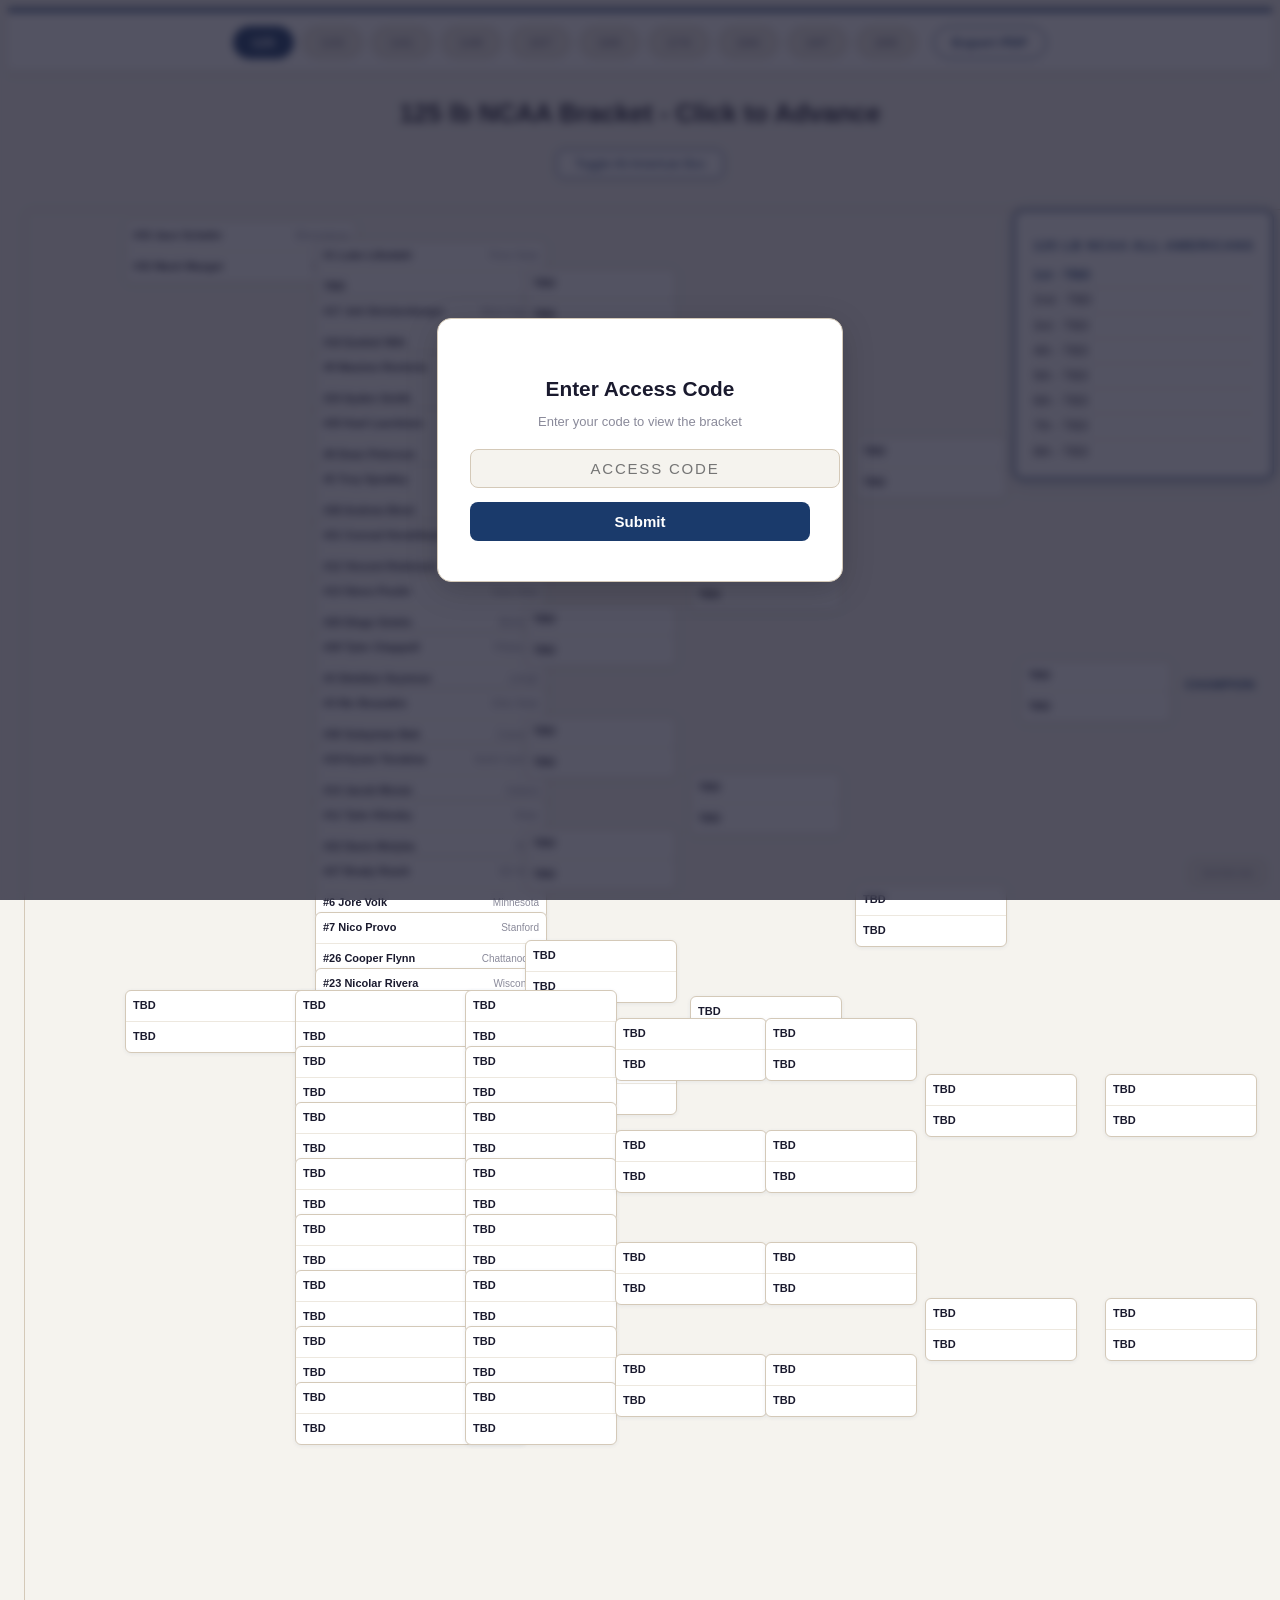
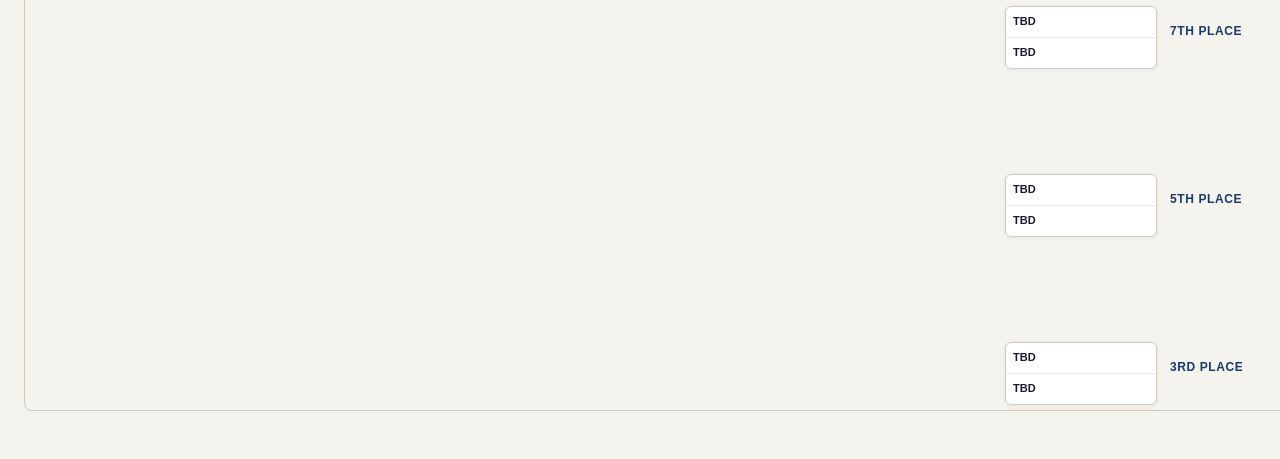
==== commit 821b1ba0: "Enhance print media styles in index.html Updated print styles for improved layout and visibility." ====
--- a/index.html
+++ b/index.html
@@ -8,11 +8,24 @@
     <link rel="stylesheet" href="bracket.css">
     <style>
         @media print {
-            body::before { display: none; }
-            #weightSelector { display: none; }
-            #pdfWrapper { width:16.8in; height:10.5in; overflow:hidden; }
+            @page { size: 17in 11in landscape; margin: 0; }
+            body::before { display: none !important; }
+            body { background: #fff !important; }
+            #weightSelector { display: none !important; }
+            #toggleAABox    { display: none !important; }
+            #accessModal    { display: none !important; }
+            #pdfWrapper {
+                position: relative !important;
+                width: 16.8in !important;
+                height: 10.5in !important;
+                overflow: hidden !important;
+                padding: 0 !important;
+            }
+            #bracketGrid {
+                transform: scale(0.72);
+                transform-origin: top left;
+            }
             .match { break-inside: avoid; }
-            #accessModal { display: none !important; }
         }
         @media (max-width: 600px) {
             body { font-size: 14px; }
--- a/bracket.css
+++ b/bracket.css
@@ -1,261 +1,281 @@
-/* ── BASE ── */
-body {
-  font-family: 'Segoe UI', Arial, sans-serif;
-  background: #F5F3EE;
-  color: #1A1A2E;
-}
-
-.title {
-  text-align: center;
-  font-size: 1.6rem;
-  font-weight: 700;
-  color: #1A1A2E;
-  padding: 10px 0 4px;
+/* ═══════════════════════════════════════════════
+   bracket.css  —  NCAA Wrestling Bracket Theme
+   Navy + warm off-white. Loaded AFTER style.css
+   so all rules use higher specificity to win.
+   ═══════════════════════════════════════════════ */
+
+/* ── PAGE ── */
+html body {
+  background: #F5F3EE !important;
+  color: #1A1A2E !important;
+  font-family: 'Segoe UI', Arial, sans-serif !important;
+}
+
+html body .title,
+html body #bracketTitle {
+  text-align: center !important;
+  font-size: 1.6rem !important;
+  font-weight: 700 !important;
+  color: #1A1A2E !important;
+  padding: 10px 0 4px !important;
+}
+
+/* ── WEIGHT SELECTOR ── */
+html body #weightSelector {
+  display: flex !important;
+  align-items: center !important;
+  justify-content: center !important;
+  flex-wrap: wrap !important;
+  gap: 8px !important;
+  padding: 14px 24px 12px !important;
+  border-bottom: 1.5px solid #D4C9B8 !important;
+  background: #ffffff !important;
+  position: sticky !important;
+  top: 0 !important;
+  z-index: 50 !important;
+  box-shadow: 0 2px 8px rgba(0,0,0,.06) !important;
+}
+
+html body #weightSelector button {
+  font-family: 'Segoe UI', Arial, sans-serif !important;
+  font-size: 13px !important;
+  font-weight: 600 !important;
+  letter-spacing: .04em !important;
+  padding: 8px 18px !important;
+  border-radius: 999px !important;
+  border: 1.5px solid #D4C9B8 !important;
+  background: #EDEAE3 !important;
+  color: #8A8A9A !important;
+  cursor: pointer !important;
+  transition: all .18s !important;
+  box-shadow: none !important;
+}
+
+html body #weightSelector button:hover {
+  border-color: #1A3A6B !important;
+  color: #1A3A6B !important;
+  background: #E8EDF5 !important;
+}
+
+html body #weightSelector button.active {
+  background: #1A3A6B !important;
+  color: #ffffff !important;
+  border-color: #1A3A6B !important;
+}
+
+/* Export PDF button */
+html body #weightSelector button[onclick*="exportBracket"] {
+  background: #ffffff !important;
+  color: #1A3A6B !important;
+  border-color: #1A3A6B !important;
+  margin-left: 8px !important;
+}
+html body #weightSelector button[onclick*="exportBracket"]:hover {
+  background: #1A3A6B !important;
+  color: #ffffff !important;
+}
+
+/* Toggle AA button (inserted by app.js) */
+html body #toggleAABox {
+  display: block !important;
+  margin: 10px auto !important;
+  font-size: 12px !important;
+  padding: 7px 18px !important;
+  border-radius: 8px !important;
+  border: 1.5px solid #1A3A6B !important;
+  background: #ffffff !important;
+  color: #1A3A6B !important;
+  cursor: pointer !important;
+  font-family: 'Segoe UI', Arial, sans-serif !important;
+}
+html body #toggleAABox:hover {
+  background: #1A3A6B !important;
+  color: #ffffff !important;
 }
 
 /* ── BRACKET GRID ── */
-.bracket-grid {
-  position: relative;
-  width: 1400px;
-  height: 1800px;
-  margin: auto;
-  border: 1.5px solid #D4C9B8;
-  background: #F5F3EE;
-  border-radius: 8px;
-}
-
-/* ── ALL MATCH BOXES ── */
-.match {
-  position: absolute;
-  background: #FFFFFF;
-  border: 1.5px solid #D4C9B8;
-  border-radius: 6px;
-  padding: 0;
-  font-size: 11px;
-  box-shadow: 0 1px 4px rgba(26,58,107,.07);
-  overflow: hidden;
-  transition: border-color .15s, box-shadow .15s;
-
-  /* DEFAULT: narrow advancer box — name only */
-  width: 155px;
-}
-
-.match:hover {
-  border-color: #1A3A6B;
-  box-shadow: 0 2px 8px rgba(26,58,107,.13);
+html body .bracket-grid,
+html body #bracketGrid {
+  position: relative !important;
+  width: 1400px !important;
+  height: 1800px !important;
+  margin: auto !important;
+  border: 1.5px solid #D4C9B8 !important;
+  background: #F5F3EE !important;
+  border-radius: 8px !important;
+}
+
+/* ── MATCH BOXES — DEFAULT (advancer/narrow) ── */
+html body .bracket-grid .match,
+html body #bracketGrid .match {
+  position: absolute !important;
+  width: 150px !important;           /* narrow: name only */
+  background: #ffffff !important;
+  border: 1.5px solid #D4C9B8 !important;
+  border-radius: 6px !important;
+  padding: 0 !important;
+  font-size: 11px !important;
+  box-shadow: 0 1px 4px rgba(26,58,107,.07) !important;
+  overflow: hidden !important;
+  transition: border-color .15s, box-shadow .15s !important;
+}
+
+html body .bracket-grid .match:hover,
+html body #bracketGrid .match:hover {
+  border-color: #1A3A6B !important;
+  box-shadow: 0 2px 8px rgba(26,58,107,.14) !important;
+}
+
+/* ── MATCH BOXES — WIDE (pigtail + Champ R1, left ≤ 300px) ── */
+html body .bracket-grid .match.wide,
+html body #bracketGrid .match.wide {
+  width: 230px !important;           /* wide: name + school fit */
 }
 
 /* ── WRESTLER ROWS ── */
-.match .wrestler {
-  display: flex;
-  align-items: center;
-  padding: 4px 7px;
-  border-bottom: 1px solid #EDE8DF;
-  min-height: 22px;
-  overflow: hidden;
-  white-space: nowrap;
-  cursor: pointer;
-  transition: background .12s;
-}
-
-.match .wrestler:last-child {
-  border-bottom: none;
-}
-
-.match .wrestler:hover {
-  background: #EEF2FA;
-}
-
-/* ── NAME + META LINES (from app.js innerHTML) ── */
-.match .w-name {
-  font-size: 11px;
-  font-weight: 600;
-  color: #1A1A2E;
-  white-space: nowrap;
-  overflow: hidden;
-  text-overflow: ellipsis;
-  line-height: 1.25;
-  flex: 1;
-  min-width: 0;
-}
-
-.match .w-meta {
-  /* Hidden on advancer/narrow boxes — shown only on wide boxes below */
-  display: none;
-  font-size: 9.5px;
-  color: #8A8A9A;
-  white-space: nowrap;
-  overflow: hidden;
-  text-overflow: ellipsis;
-  line-height: 1.2;
-  margin-top: 1px;
-}
-
-/* ── WIDE BOXES: pigtail + champ R1 ──
-   Matches 0–16 sit at left ≤ 280px in matchPositions.
-   We widen these via a data attribute set in app.js,
-   OR we target them by their absolute left position using
-   a CSS trick: any .match whose inline left is ≤ 300px.
-   Since we can't do that in pure CSS, we add a class hook below.
-   app.js uses matchPositions — matches 0–16 have left 100 or 280.
-   We'll target via a .wide class we inject with a small script. ── */
-
-.match.wide {
-  width: 230px;
-}
-
-.match.wide .wrestler {
-  /* Single line: seed+name then school inline */
-  flex-direction: row;
-  align-items: center;
-  padding: 5px 8px;
-  min-height: 26px;
-  gap: 0;
-}
-
-.match.wide .w-name {
-  font-size: 11px;
-  font-weight: 600;
-  flex-shrink: 1;
-  min-width: 0;
-  overflow: hidden;
-  text-overflow: ellipsis;
-}
-
-.match.wide .w-meta {
-  /* Show inline after name, separated by a dot */
-  display: inline;
-  font-size: 10px;
-  color: #8A8A9A;
-  white-space: nowrap;
-  overflow: hidden;
-  text-overflow: ellipsis;
-  margin-top: 0;
-  margin-left: 5px;
-  flex-shrink: 2;
-  min-width: 0;
-}
-
-/* ── WINNER HIGHLIGHT ── */
-.match .wrestler[style*="border: 2px solid orange"] {
+html body .bracket-grid .match .wrestler,
+html body #bracketGrid .match .wrestler {
+  display: flex !important;
+  flex-direction: row !important;
+  align-items: center !important;
+  padding: 4px 7px !important;
+  border-bottom: 1px solid #EDE8DF !important;
+  min-height: 22px !important;
+  overflow: hidden !important;
+  white-space: nowrap !important;
+  cursor: pointer !important;
+  background: transparent !important;
+  transition: background .12s !important;
+  /* kill any inline styles app.js adds for overflow */
+  text-overflow: unset !important;
+}
+
+html body .bracket-grid .match .wrestler:last-child,
+html body #bracketGrid .match .wrestler:last-child {
+  border-bottom: none !important;
+}
+
+html body .bracket-grid .match .wrestler:hover,
+html body #bracketGrid .match .wrestler:hover {
+  background: #EEF2FA !important;
+}
+
+/* ── NAME LINE (app.js: .w-name) ── */
+html body .bracket-grid .match .wrestler .w-name,
+html body #bracketGrid .match .wrestler .w-name {
+  font-size: 11px !important;
+  font-weight: 600 !important;
+  color: #1A1A2E !important;
+  white-space: nowrap !important;
+  overflow: hidden !important;
+  text-overflow: ellipsis !important;
+  line-height: 1.25 !important;
+  flex: 1 1 auto !important;
+  min-width: 0 !important;
+}
+
+/* ── SCHOOL LINE (app.js: .w-meta) — HIDDEN on narrow boxes ── */
+html body .bracket-grid .match .wrestler .w-meta,
+html body #bracketGrid .match .wrestler .w-meta {
+  display: none !important;
+}
+
+/* ── SCHOOL LINE — VISIBLE inline on wide boxes ── */
+html body .bracket-grid .match.wide .wrestler .w-meta,
+html body #bracketGrid .match.wide .wrestler .w-meta {
+  display: inline !important;
+  font-size: 10px !important;
+  color: #8A8A9A !important;
+  font-weight: 400 !important;
+  white-space: nowrap !important;
+  overflow: hidden !important;
+  text-overflow: ellipsis !important;
+  margin-left: 5px !important;
+  flex: 0 1 auto !important;
+  min-width: 0 !important;
+  line-height: 1.25 !important;
+}
+
+/* ── WINNER / HIGHLIGHT ── */
+html body .bracket-grid .match .wrestler[style*="border: 2px solid orange"],
+html body #bracketGrid .match .wrestler[style*="border: 2px solid orange"] {
   background: #FFF7E6 !important;
 }
 
+/* ── PRELIM (dashed) ── */
+html body .bracket-grid .match.prelim,
+html body #bracketGrid .match.prelim {
+  border-style: dashed !important;
+  border-color: #B8C8E8 !important;
+  background: #F4F7FF !important;
+}
+
 /* ── PLACEMENT MATCHES ── */
-.match.placement {
-  background: #EEF2FA;
-  border-color: #1A3A6B;
-}
-
-.match.placement .w-name {
-  color: #1A3A6B;
-}
-
-/* ── PRELIM / PIGTAIL ── */
-.match.prelim {
-  border-style: dashed;
-  border-color: #B8C8E8;
-  background: #F4F7FF;
+html body .bracket-grid .match.placement,
+html body #bracketGrid .match.placement {
+  background: #EEF2FA !important;
+  border-color: #1A3A6B !important;
 }
 
 /* ── PLACEMENT LABELS ── */
-.placement-label {
-  font-size: 12px;
-  font-weight: 700;
-  color: #1A3A6B;
-  letter-spacing: .05em;
-  text-transform: uppercase;
+html body .placement-label {
+  font-size: 12px !important;
+  font-weight: 700 !important;
+  color: #1A3A6B !important;
+  letter-spacing: .05em !important;
+  text-transform: uppercase !important;
 }
 
 /* ── ALL-AMERICANS BOX ── */
-#allAmericanBox {
-  position: absolute;
-  top: 20px;
-  right: 30px;
-  background: #FFFFFF;
-  border: 2px solid #1A3A6B;
-  border-radius: 10px;
-  padding: 14px 18px;
-  box-shadow: 0 4px 16px rgba(26,58,107,.15);
-  font-family: 'Segoe UI', Arial, sans-serif;
-  display: none;
-  z-index: 1000;
-  min-width: 200px;
-}
-
-#aaTitle {
-  font-size: 13px;
-  font-weight: 700;
-  letter-spacing: .08em;
-  text-transform: uppercase;
-  color: #1A3A6B;
-  margin-bottom: 10px;
-  text-align: center;
-}
-
-#aaList {
-  list-style: none;
-  padding: 0;
-  margin: 0;
-  display: flex;
-  flex-direction: column;
-  gap: 4px;
-}
-
-#aaList li {
-  font-size: 13px;
-  color: #1A1A2E;
-  padding: 3px 0;
-  border-bottom: 1px dashed #D4C9B8;
-  line-height: 1.4;
-}
-
-#aaList li:first-child {
-  font-weight: 700;
-  color: #1A3A6B;
-}
-
-#aaList li:last-child {
-  border-bottom: none;
-}
-
-/* ── LABEL / MISC ── */
-.label {
-  position: absolute;
-  font-weight: bold;
-  font-size: 12px;
-  color: #1A1A2E;
-}
-
-.allAmericanBlock {
-  position: absolute;
-  top: 20px;
-  right: 40px;
-  width: 220px;
-  background: #fff;
-  border: 2px solid #1A3A6B;
-  box-shadow: 4px 4px 10px rgba(0,0,0,.1);
-  padding: 1rem;
-  border-radius: 8px;
-  font-family: sans-serif;
-  z-index: 100;
-}
-
-.aaTitle {
-  font-weight: bold;
-  margin-bottom: 10px;
-  text-align: center;
-  color: #1A3A6B;
-}
-
-.aaList {
-  list-style: none;
-  padding: 0;
-  margin: 0;
-}
-
-.aaList li {
-  padding: 4px 0;
-  border-bottom: 1px dashed #D4C9B8;
-  font-size: 13px;
-}
+html body #allAmericanBox {
+  position: absolute !important;
+  top: 20px !important;
+  right: 30px !important;
+  background: #ffffff !important;
+  border: 2px solid #1A3A6B !important;
+  border-radius: 10px !important;
+  padding: 14px 18px !important;
+  box-shadow: 0 4px 16px rgba(26,58,107,.15) !important;
+  font-family: 'Segoe UI', Arial, sans-serif !important;
+  z-index: 1000 !important;
+  min-width: 200px !important;
+}
+
+html body #aaTitle {
+  font-size: 13px !important;
+  font-weight: 700 !important;
+  letter-spacing: .08em !important;
+  text-transform: uppercase !important;
+  color: #1A3A6B !important;
+  margin-bottom: 10px !important;
+  text-align: center !important;
+}
+
+html body #aaList {
+  list-style: none !important;
+  padding: 0 !important;
+  margin: 0 !important;
+}
+
+html body #aaList li {
+  font-size: 13px !important;
+  color: #1A1A2E !important;
+  padding: 3px 0 !important;
+  border-bottom: 1px dashed #D4C9B8 !important;
+  line-height: 1.4 !important;
+}
+
+html body #aaList li:first-child {
+  font-weight: 700 !important;
+  color: #1A3A6B !important;
+}
+
+html body #aaList li:last-child {
+  border-bottom: none !important;
+}
+
+/* ── SCROLLBAR ── */
+::-webkit-scrollbar { width: 6px; height: 6px; }
+::-webkit-scrollbar-track { background: #F5F3EE; }
+::-webkit-scrollbar-thumb { background: #D4C9B8; border-radius: 3px; }
+::-webkit-scrollbar-thumb:hover { background: #1A3A6B; }
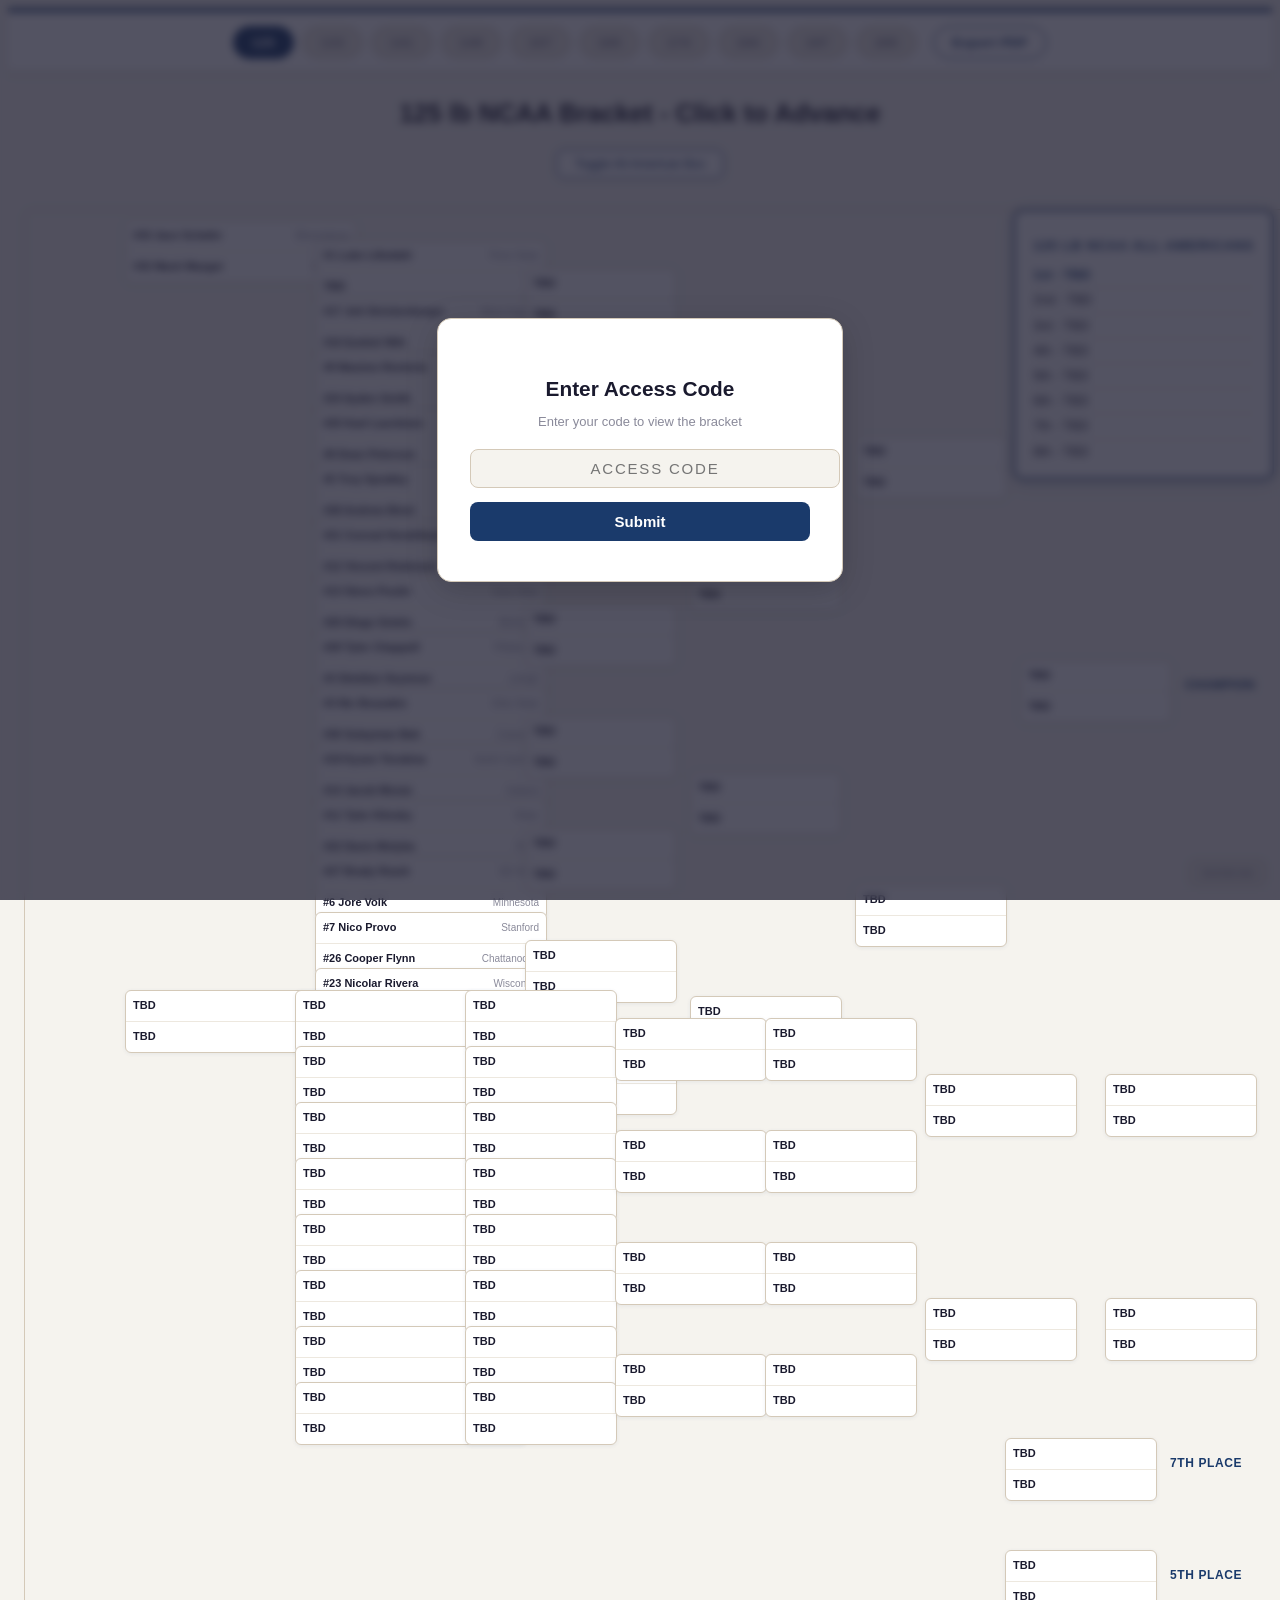
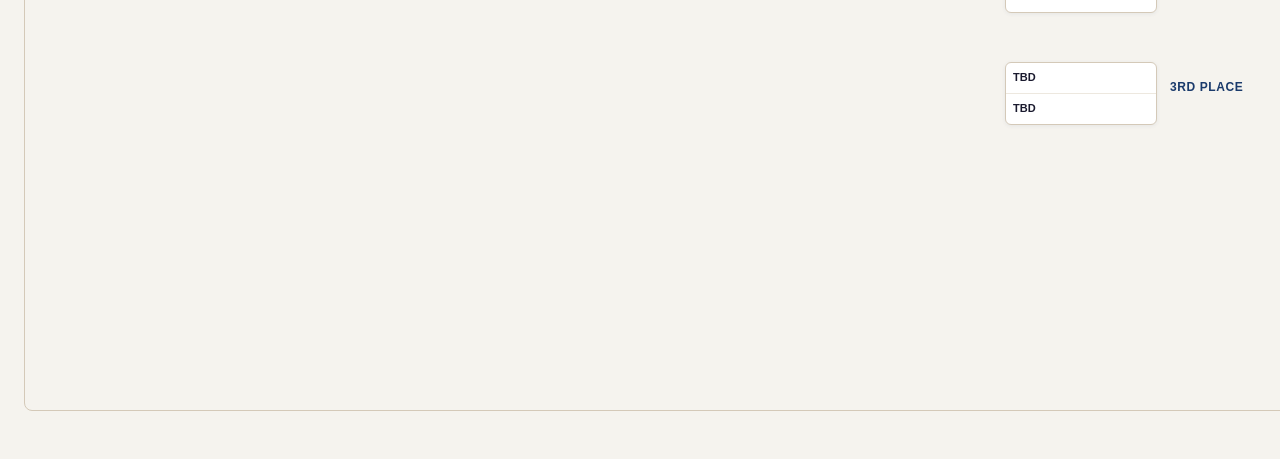
==== commit fa97c765: "Refactor PDF export function for improved scaling" ====
--- a/index.html
+++ b/index.html
@@ -136,25 +136,39 @@
         /* PDF export */
         function exportBracketPDF() {
             const pdfWrapper = document.getElementById('pdfWrapper');
+            const bracketGrid = document.getElementById('bracketGrid');
             const aaBox = document.getElementById('allAmericanBox');
             const wasHidden = aaBox.style.display === 'none' || aaBox.style.display === '';
             if (wasHidden) aaBox.style.display = 'block';
-            pdfWrapper.style.width = '16.8in';
-            pdfWrapper.style.height = '10.5in';
-            pdfWrapper.style.transform = 'scale(0.9)';
-            pdfWrapper.style.transformOrigin = 'top left';
+
+            // Scale the grid so it fits on one 17x11 landscape page
+            // Grid is ~1300px wide, 1800px tall — target ~1632x1008px (96dpi @ 17x11in)
+            // We scale to fit height: 1008/gridH
+            const gridH = bracketGrid.offsetHeight || 1800;
+            const scaleH = 1008 / gridH;
+            const scaleW = 1584 / 1300;
+            const scale  = Math.min(scaleH, scaleW, 1).toFixed(3);
+
+            pdfWrapper.style.width           = '16.5in';
+            pdfWrapper.style.height          = '10.5in';
+            pdfWrapper.style.overflow        = 'hidden';
+            bracketGrid.style.transform      = 'scale(' + scale + ')';
+            bracketGrid.style.transformOrigin = 'top left';
+
             const opt = {
-                margin: [0,0,0,0],
-                filename: document.getElementById('bracketTitle').innerText.replace(/ /g,'_') + '.pdf',
-                image: { type:'jpeg', quality:0.95 },
-                html2canvas: { scale:2, useCORS:true, allowTaint:true, scrollY:0 },
-                jsPDF: { unit:'in', format:[17,11], orientation:'landscape' }
+                margin: [0, 0, 0, 0],
+                filename: document.getElementById('bracketTitle').innerText.replace(/ /g, '_') + '.pdf',
+                image: { type: 'jpeg', quality: 0.95 },
+                html2canvas: { scale: 2, useCORS: true, allowTaint: true, scrollY: 0 },
+                jsPDF: { unit: 'in', format: [17, 11], orientation: 'landscape' }
             };
-            html2pdf().set(opt).from(pdfWrapper).save().then(() => {
-                pdfWrapper.style.transform = '';
-                pdfWrapper.style.transformOrigin = '';
-                pdfWrapper.style.width = '';
-                pdfWrapper.style.height = '';
+
+            html2pdf().set(opt).from(pdfWrapper).save().then(function() {
+                bracketGrid.style.transform      = '';
+                bracketGrid.style.transformOrigin = '';
+                pdfWrapper.style.width   = '';
+                pdfWrapper.style.height  = '';
+                pdfWrapper.style.overflow = '';
                 if (wasHidden) aaBox.style.display = 'none';
             });
         }
